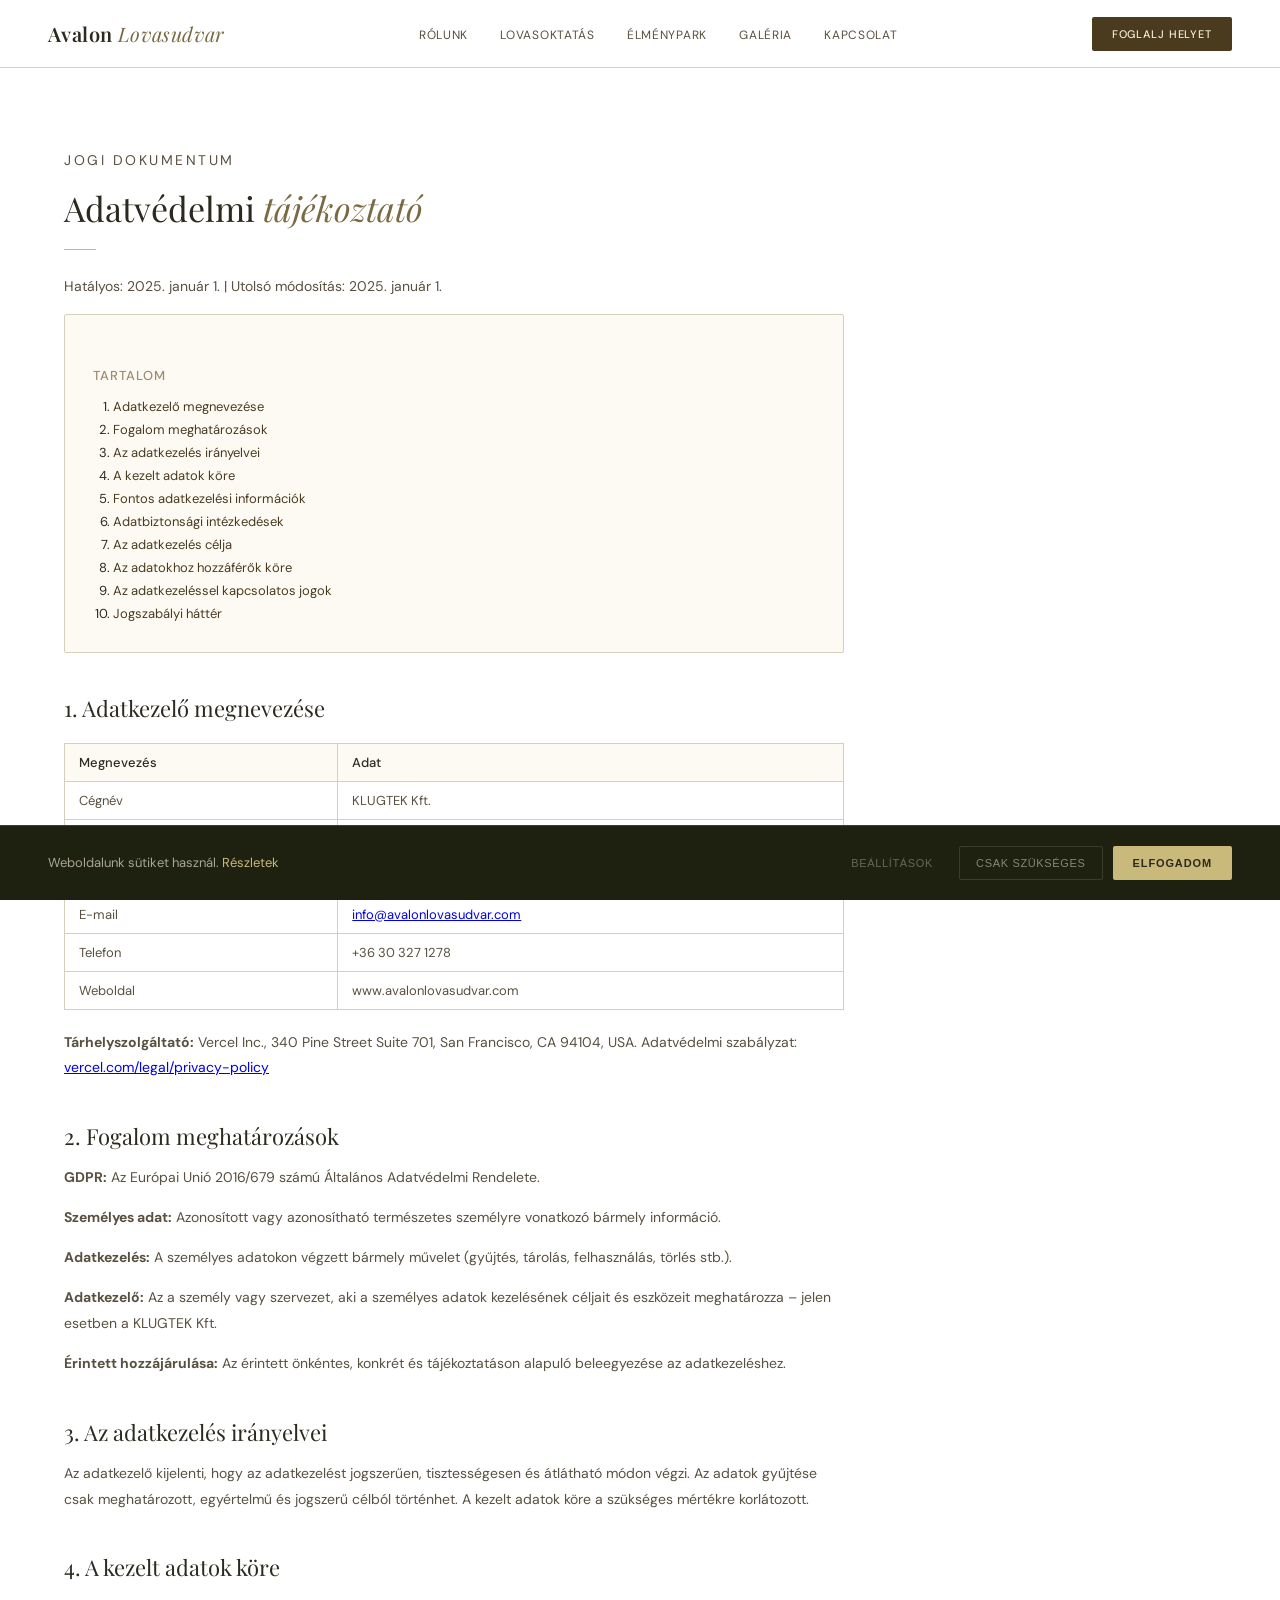
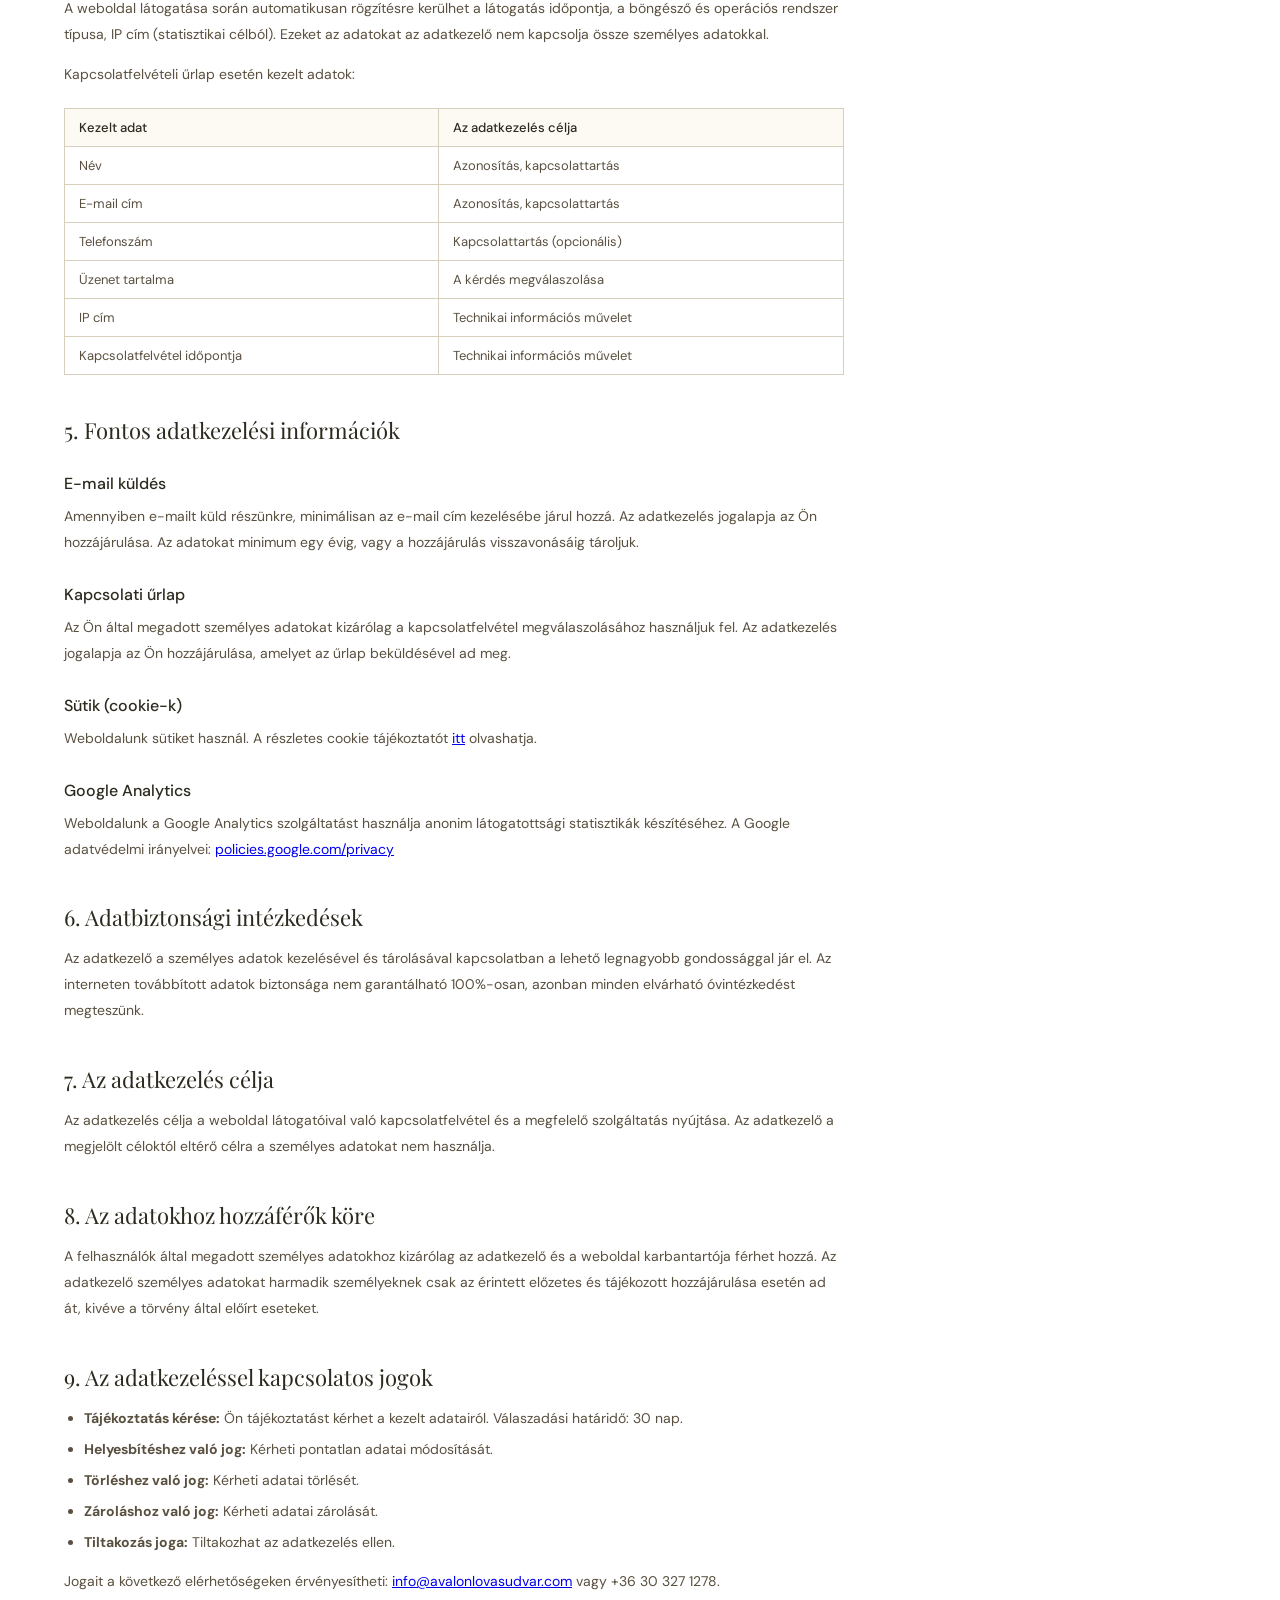
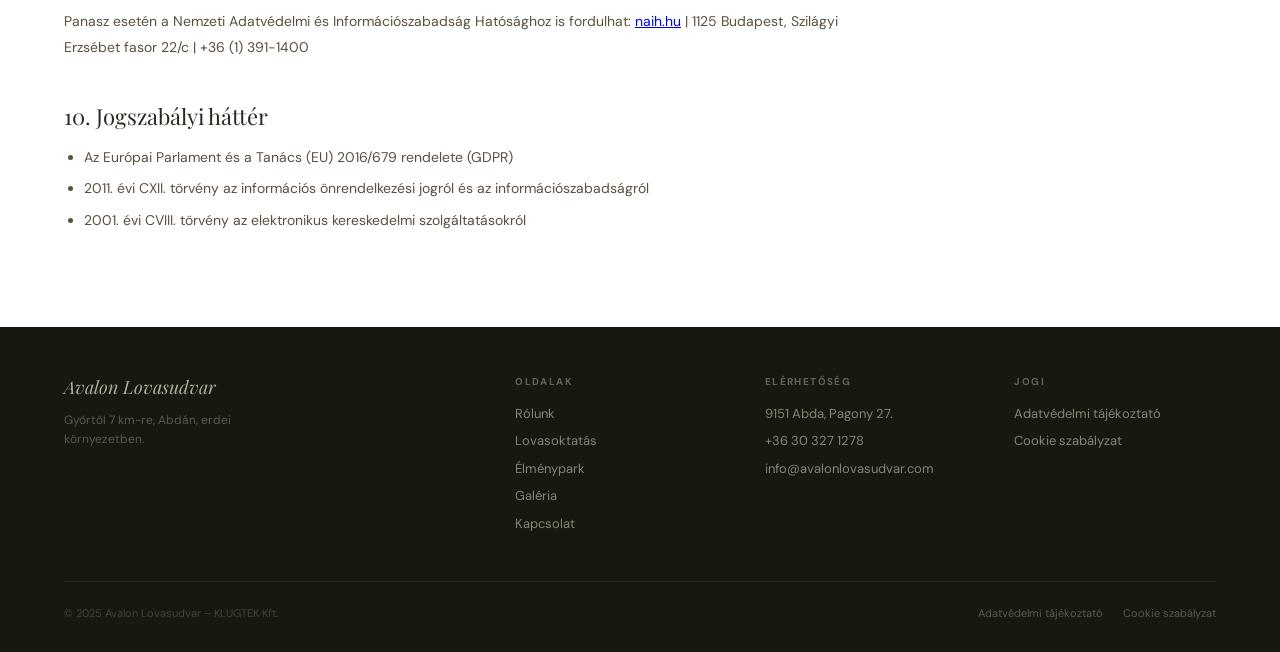
==== adatvedelem.html @ 93a37882 "Add full multi-page site: all pages, cookie banner, privacy policy, cookie policy" ====
<!DOCTYPE html>
<html lang="hu">
<head>
<meta charset="UTF-8"><meta name="viewport" content="width=device-width, initial-scale=1.0">
<title>Adatvédelmi tájékoztató – Avalon Lovasudvar</title>
<link rel="stylesheet" href="shared.css">
<style>
.legal-content { max-width: 780px; }
.legal-content h2 { font-family:'Playfair Display',serif; font-size:22px; font-weight:400; margin:40px 0 14px; color:var(--ink); }
.legal-content h3 { font-size:16px; font-weight:500; margin:28px 0 10px; color:var(--ink); }
.legal-content p { font-size:14px; color:var(--ink-mid); line-height:1.85; margin-bottom:14px; }
.legal-content ul { margin:0 0 14px 20px; }
.legal-content ul li { font-size:14px; color:var(--ink-mid); line-height:1.8; margin-bottom:6px; }
.legal-content table { width:100%; border-collapse:collapse; margin:20px 0; font-size:13px; }
.legal-content table th { background:var(--cream-bg); padding:10px 14px; text-align:left; border:0.5px solid var(--border); font-weight:500; color:var(--ink); }
.legal-content table td { padding:10px 14px; border:0.5px solid var(--border); color:var(--ink-mid); vertical-align:top; }
.legal-toc { background:var(--cream-bg); border:0.5px solid var(--border); border-radius:2px; padding:24px 28px; margin-bottom:40px; }
.legal-toc h3 { font-size:13px; font-weight:500; text-transform:uppercase; letter-spacing:0.08em; margin-bottom:14px; color:var(--ink-light); }
.legal-toc ol { margin-left:20px; }
.legal-toc li { font-size:13px; margin-bottom:6px; }
.legal-toc a { color:var(--bark); text-decoration:none; }
.legal-toc a:hover { text-decoration:underline; }
.updated { font-size:12px; color:var(--ink-light); margin-bottom:32px; }
</style>
</head>
<body>
<nav>
  <a href="index.html" class="nav-logo">Avalon <em>Lovasudvar</em></a>
  <ul class="nav-links" id="navLinks">
    <li><a href="rolunk.html">Rólunk</a></li>
    <li><a href="lovasoktatas.html">Lovasoktatás</a></li>
    <li><a href="elmenypark.html">Élménypark</a></li>
    <li><a href="galeria.html">Galéria</a></li>
    <li><a href="kapcsolat.html">Kapcsolat</a></li>
  </ul>
  <a href="kapcsolat.html" class="nav-cta">Foglalj helyet</a>
  <button class="nav-toggle" id="navToggle"><span></span><span></span><span></span></button>
</nav>
<div style="height:68px;"></div>

<section>
  <div class="legal-content">
    <p class="section-label">Jogi dokumentum</p>
    <h1 class="section-title">Adatvédelmi <em>tájékoztató</em></h1>
    <div class="divider"></div>
    <p class="updated">Hatályos: 2025. január 1. | Utolsó módosítás: 2025. január 1.</p>

    <div class="legal-toc">
      <h3>Tartalom</h3>
      <ol>
        <li><a href="#adatkezelo">Adatkezelő megnevezése</a></li>
        <li><a href="#fogalmak">Fogalom meghatározások</a></li>
        <li><a href="#elvek">Az adatkezelés irányelvei</a></li>
        <li><a href="#kezelt-adatok">A kezelt adatok köre</a></li>
        <li><a href="#informaciok">Fontos adatkezelési információk</a></li>
        <li><a href="#biztonsag">Adatbiztonsági intézkedések</a></li>
        <li><a href="#cel">Az adatkezelés célja</a></li>
        <li><a href="#hozzaferes">Az adatokhoz hozzáférők köre</a></li>
        <li><a href="#jogok">Az adatkezeléssel kapcsolatos jogok</a></li>
        <li><a href="#jogszabalyok">Jogszabályi háttér</a></li>
      </ol>
    </div>

    <h2 id="adatkezelo">1. Adatkezelő megnevezése</h2>
    <table>
      <tr><th>Megnevezés</th><th>Adat</th></tr>
      <tr><td>Cégnév</td><td>KLUGTEK Kft.</td></tr>
      <tr><td>Székhely</td><td>9151 Abda, Pagony 27.</td></tr>
      <tr><td>Adószám</td><td>23884209-2-08</td></tr>
      <tr><td>E-mail</td><td><a href="mailto:info@avalonlovasudvar.com">info@avalonlovasudvar.com</a></td></tr>
      <tr><td>Telefon</td><td>+36 30 327 1278</td></tr>
      <tr><td>Weboldal</td><td>www.avalonlovasudvar.com</td></tr>
    </table>
    <p><strong>Tárhelyszolgáltató:</strong> Vercel Inc., 340 Pine Street Suite 701, San Francisco, CA 94104, USA. Adatvédelmi szabályzat: <a href="https://vercel.com/legal/privacy-policy" target="_blank">vercel.com/legal/privacy-policy</a></p>

    <h2 id="fogalmak">2. Fogalom meghatározások</h2>
    <p><strong>GDPR:</strong> Az Európai Unió 2016/679 számú Általános Adatvédelmi Rendelete.</p>
    <p><strong>Személyes adat:</strong> Azonosított vagy azonosítható természetes személyre vonatkozó bármely információ.</p>
    <p><strong>Adatkezelés:</strong> A személyes adatokon végzett bármely művelet (gyűjtés, tárolás, felhasználás, törlés stb.).</p>
    <p><strong>Adatkezelő:</strong> Az a személy vagy szervezet, aki a személyes adatok kezelésének céljait és eszközeit meghatározza – jelen esetben a KLUGTEK Kft.</p>
    <p><strong>Érintett hozzájárulása:</strong> Az érintett önkéntes, konkrét és tájékoztatáson alapuló beleegyezése az adatkezeléshez.</p>

    <h2 id="elvek">3. Az adatkezelés irányelvei</h2>
    <p>Az adatkezelő kijelenti, hogy az adatkezelést jogszerűen, tisztességesen és átlátható módon végzi. Az adatok gyűjtése csak meghatározott, egyértelmű és jogszerű célból történhet. A kezelt adatok köre a szükséges mértékre korlátozott.</p>

    <h2 id="kezelt-adatok">4. A kezelt adatok köre</h2>
    <p>A weboldal látogatása során automatikusan rögzítésre kerülhet a látogatás időpontja, a böngésző és operációs rendszer típusa, IP cím (statisztikai célból). Ezeket az adatokat az adatkezelő nem kapcsolja össze személyes adatokkal.</p>
    <p>Kapcsolatfelvételi űrlap esetén kezelt adatok:</p>
    <table>
      <tr><th>Kezelt adat</th><th>Az adatkezelés célja</th></tr>
      <tr><td>Név</td><td>Azonosítás, kapcsolattartás</td></tr>
      <tr><td>E-mail cím</td><td>Azonosítás, kapcsolattartás</td></tr>
      <tr><td>Telefonszám</td><td>Kapcsolattartás (opcionális)</td></tr>
      <tr><td>Üzenet tartalma</td><td>A kérdés megválaszolása</td></tr>
      <tr><td>IP cím</td><td>Technikai információs művelet</td></tr>
      <tr><td>Kapcsolatfelvétel időpontja</td><td>Technikai információs művelet</td></tr>
    </table>

    <h2 id="informaciok">5. Fontos adatkezelési információk</h2>
    <h3>E-mail küldés</h3>
    <p>Amennyiben e-mailt küld részünkre, minimálisan az e-mail cím kezelésébe járul hozzá. Az adatkezelés jogalapja az Ön hozzájárulása. Az adatokat minimum egy évig, vagy a hozzájárulás visszavonásáig tároljuk.</p>
    <h3>Kapcsolati űrlap</h3>
    <p>Az Ön által megadott személyes adatokat kizárólag a kapcsolatfelvétel megválaszolásához használjuk fel. Az adatkezelés jogalapja az Ön hozzájárulása, amelyet az űrlap beküldésével ad meg.</p>
    <h3>Sütik (cookie-k)</h3>
    <p>Weboldalunk sütiket használ. A részletes cookie tájékoztatót <a href="cookie.html">itt</a> olvashatja.</p>
    <h3>Google Analytics</h3>
    <p>Weboldalunk a Google Analytics szolgáltatást használja anonim látogatottsági statisztikák készítéséhez. A Google adatvédelmi irányelvei: <a href="https://policies.google.com/privacy?hl=hu" target="_blank">policies.google.com/privacy</a></p>

    <h2 id="biztonsag">6. Adatbiztonsági intézkedések</h2>
    <p>Az adatkezelő a személyes adatok kezelésével és tárolásával kapcsolatban a lehető legnagyobb gondossággal jár el. Az interneten továbbított adatok biztonsága nem garantálható 100%-osan, azonban minden elvárható óvintézkedést megteszünk.</p>

    <h2 id="cel">7. Az adatkezelés célja</h2>
    <p>Az adatkezelés célja a weboldal látogatóival való kapcsolatfelvétel és a megfelelő szolgáltatás nyújtása. Az adatkezelő a megjelölt céloktól eltérő célra a személyes adatokat nem használja.</p>

    <h2 id="hozzaferes">8. Az adatokhoz hozzáférők köre</h2>
    <p>A felhasználók által megadott személyes adatokhoz kizárólag az adatkezelő és a weboldal karbantartója férhet hozzá. Az adatkezelő személyes adatokat harmadik személyeknek csak az érintett előzetes és tájékozott hozzájárulása esetén ad át, kivéve a törvény által előírt eseteket.</p>

    <h2 id="jogok">9. Az adatkezeléssel kapcsolatos jogok</h2>
    <ul>
      <li><strong>Tájékoztatás kérése:</strong> Ön tájékoztatást kérhet a kezelt adatairól. Válaszadási határidő: 30 nap.</li>
      <li><strong>Helyesbítéshez való jog:</strong> Kérheti pontatlan adatai módosítását.</li>
      <li><strong>Törléshez való jog:</strong> Kérheti adatai törlését.</li>
      <li><strong>Zároláshoz való jog:</strong> Kérheti adatai zárolását.</li>
      <li><strong>Tiltakozás joga:</strong> Tiltakozhat az adatkezelés ellen.</li>
    </ul>
    <p>Jogait a következő elérhetőségeken érvényesítheti: <a href="mailto:info@avalonlovasudvar.com">info@avalonlovasudvar.com</a> vagy +36 30 327 1278.</p>
    <p>Panasz esetén a Nemzeti Adatvédelmi és Információszabadság Hatósághoz is fordulhat: <a href="https://naih.hu" target="_blank">naih.hu</a> | 1125 Budapest, Szilágyi Erzsébet fasor 22/c | +36 (1) 391-1400</p>

    <h2 id="jogszabalyok">10. Jogszabályi háttér</h2>
    <ul>
      <li>Az Európai Parlament és a Tanács (EU) 2016/679 rendelete (GDPR)</li>
      <li>2011. évi CXII. törvény az információs önrendelkezési jogról és az információszabadságról</li>
      <li>2001. évi CVIII. törvény az elektronikus kereskedelmi szolgáltatásokról</li>
    </ul>
  </div>
</section>

<footer>
  <div class="footer-top">
    <div class="footer-brand"><span class="footer-logo">Avalon Lovasudvar</span><span class="footer-tagline">Győrtől 7 km-re, Abdán, erdei környezetben.</span></div>
    <div class="footer-col"><h4>Oldalak</h4><a href="rolunk.html">Rólunk</a><a href="lovasoktatas.html">Lovasoktatás</a><a href="elmenypark.html">Élménypark</a><a href="galeria.html">Galéria</a><a href="kapcsolat.html">Kapcsolat</a></div>
    <div class="footer-col"><h4>Elérhetőség</h4><p>9151 Abda, Pagony 27.</p><a href="tel:+36303271278">+36 30 327 1278</a><a href="mailto:info@avalonlovasudvar.com">info@avalonlovasudvar.com</a></div>
    <div class="footer-col"><h4>Jogi</h4><a href="adatvedelem.html">Adatvédelmi tájékoztató</a><a href="cookie.html">Cookie szabályzat</a></div>
  </div>
  <div class="footer-bottom"><span class="footer-copy">© 2025 Avalon Lovasudvar – KLUGTEK Kft.</span><div class="footer-legal"><a href="adatvedelem.html">Adatvédelmi tájékoztató</a><a href="cookie.html">Cookie szabályzat</a></div></div>
</footer>
<div id="cookie-banner" class="hidden"><p class="cookie-text">Weboldalunk sütiket használ. <a href="cookie.html">Részletek</a></p><div class="cookie-btns"><button class="cookie-settings" id="cookieSettings">Beállítások</button><button class="cookie-decline" id="cookieDecline">Csak szükséges</button><button class="cookie-accept" id="cookieAccept">Elfogadom</button></div></div>
<div id="cookie-modal"><div class="cookie-modal-box"><div class="cookie-modal-header"><h2>Cookie beállítások</h2></div><div class="cookie-modal-body"><div class="cookie-category"><div class="cookie-cat-header"><h3>Szükséges sütik</h3><label class="toggle-wrap"><input type="checkbox" checked disabled><span class="toggle-slider"></span></label></div><p class="cookie-cat-desc">Az oldal működéséhez elengedhetetlen sütik.</p></div><div class="cookie-category"><div class="cookie-cat-header"><h3>Analitikai sütik</h3><label class="toggle-wrap"><input type="checkbox" id="toggleAnalytics"><span class="toggle-slider"></span></label></div><p class="cookie-cat-desc">Google Analytics – anonim statisztika.</p></div><div class="cookie-category"><div class="cookie-cat-header"><h3>Marketing sütik</h3><label class="toggle-wrap"><input type="checkbox" id="toggleMarketing"><span class="toggle-slider"></span></label></div><p class="cookie-cat-desc">Facebook és közösségi média sütik.</p></div></div><div class="cookie-modal-footer"><button class="btn-outline" id="cookieModalClose">Mégse</button><button class="btn-gold" id="cookieSaveSettings">Mentés</button></div></div></div>
<script src="shared.js"></script>
</body></html>
---- shared.css ----
/* ── SHARED STYLES ── */
@import url('https://fonts.googleapis.com/css2?family=Playfair+Display:ital,wght@0,400;0,600;1,400&family=DM+Sans:wght@300;400;500&display=swap');

*, *::before, *::after { box-sizing: border-box; margin: 0; padding: 0; }

:root {
  --ink: #2C2A1E;
  --ink-mid: #5A5040;
  --ink-light: #9A8C6E;
  --gold: #C9B97A;
  --gold-light: #E8D9A0;
  --cream: #F5EED8;
  --cream-bg: #FDFAF4;
  --forest-dark: #2C3422;
  --forest: #3E4A2A;
  --forest-mid: #5A6B34;
  --bark: #4A3B1F;
  --border: #D6CFBC;
}

html { scroll-behavior: smooth; }
body { font-family: 'DM Sans', sans-serif; color: var(--ink); background: #fff; overflow-x: hidden; }

/* ── NAV ── */
nav {
  position: fixed; top: 0; left: 0; right: 0; z-index: 100;
  display: flex; align-items: center; justify-content: space-between;
  padding: 0 48px; height: 68px;
  background: rgba(255,255,255,0.96);
  backdrop-filter: blur(8px);
  border-bottom: 0.5px solid var(--border);
}
.nav-logo { font-family: 'Playfair Display', serif; font-size: 20px; font-weight: 600; color: var(--ink); text-decoration: none; letter-spacing: 0.02em; }
.nav-logo em { font-style: italic; font-weight: 400; color: #7A6A42; }
.nav-links { display: flex; gap: 32px; list-style: none; }
.nav-links a { font-size: 12px; font-weight: 400; color: var(--ink-mid); text-decoration: none; letter-spacing: 0.06em; text-transform: uppercase; transition: color 0.2s; }
.nav-links a:hover, .nav-links a.active { color: var(--ink); }
.nav-cta { background: var(--bark); color: var(--cream); font-size: 11px; font-weight: 500; letter-spacing: 0.08em; text-transform: uppercase; padding: 10px 20px; border: none; border-radius: 2px; cursor: pointer; text-decoration: none; transition: background 0.2s; }
.nav-cta:hover { background: #3a2e18; }
.nav-toggle { display: none; flex-direction: column; gap: 5px; cursor: pointer; background: none; border: none; padding: 4px; }
.nav-toggle span { display: block; width: 22px; height: 1.5px; background: var(--ink); transition: all 0.3s; }

/* ── PAGE HERO (subpages) ── */
.page-hero {
  height: 340px; display: flex; align-items: flex-end;
  position: relative; overflow: hidden; margin-top: 68px;
}
.page-hero-bg { position: absolute; inset: 0; background-size: cover; background-position: center; }
.page-hero-overlay { position: absolute; inset: 0; background: linear-gradient(transparent 30%, rgba(15,17,10,0.85) 100%); }
.page-hero-content { position: relative; z-index: 2; padding: 48px 64px; }
.page-hero-eyebrow { font-size: 10px; letter-spacing: 0.18em; text-transform: uppercase; color: var(--gold); margin-bottom: 10px; }
.page-hero-title { font-family: 'Playfair Display', serif; font-size: clamp(28px,4vw,44px); font-weight: 400; color: var(--cream); line-height: 1.1; }
.page-hero-title em { font-style: italic; color: var(--gold); }

/* ── SECTION BASE ── */
section { padding: 80px 64px; }
.section-label { font-size: 10px; letter-spacing: 0.18em; text-transform: uppercase; color: var(--ink-light); margin-bottom: 10px; }
.section-title { font-family: 'Playfair Display', serif; font-size: clamp(24px,3vw,34px); font-weight: 400; color: var(--ink); line-height: 1.2; margin-bottom: 20px; }
.section-title em { font-style: italic; color: #7A6A42; }
.divider { width: 32px; height: 1px; background: var(--gold); margin-bottom: 24px; }
.section-body { font-size: 15px; color: var(--ink-mid); line-height: 1.85; }

/* ── BUTTONS ── */
.btn-gold { background: var(--gold); color: var(--ink); font-size: 11px; font-weight: 600; letter-spacing: 0.1em; text-transform: uppercase; padding: 13px 26px; border: none; border-radius: 2px; cursor: pointer; text-decoration: none; transition: background 0.2s; display: inline-block; }
.btn-gold:hover { background: var(--gold-light); }
.btn-dark { background: var(--forest-dark); color: var(--cream); font-size: 11px; font-weight: 500; letter-spacing: 0.08em; text-transform: uppercase; padding: 13px 26px; border: none; border-radius: 2px; cursor: pointer; text-decoration: none; transition: background 0.2s; display: inline-block; }
.btn-dark:hover { background: #1a1f10; }
.btn-outline { background: transparent; color: var(--ink); font-size: 11px; font-weight: 400; letter-spacing: 0.08em; text-transform: uppercase; padding: 12px 24px; border: 1px solid var(--border); border-radius: 2px; cursor: pointer; text-decoration: none; transition: border-color 0.2s; display: inline-block; }
.btn-outline:hover { border-color: var(--ink-light); }

/* ── FOOTER ── */
footer { background: #171910; padding: 48px 64px 32px; }
.footer-top { display: grid; grid-template-columns: 2fr 1fr 1fr 1fr; gap: 48px; margin-bottom: 40px; }
.footer-brand { display: flex; flex-direction: column; gap: 12px; }
.footer-logo { font-family: 'Playfair Display', serif; font-size: 18px; color: rgba(245,238,216,0.7); font-style: italic; }
.footer-tagline { font-size: 12px; color: rgba(245,238,216,0.3); line-height: 1.6; max-width: 220px; }
.footer-col h4 { font-size: 10px; letter-spacing: 0.14em; text-transform: uppercase; color: rgba(245,238,216,0.35); margin-bottom: 16px; }
.footer-col a, .footer-col p { display: block; font-size: 13px; color: rgba(245,238,216,0.5); text-decoration: none; margin-bottom: 8px; line-height: 1.5; }
.footer-col a:hover { color: rgba(245,238,216,0.8); }
.footer-bottom { border-top: 0.5px solid rgba(255,255,255,0.06); padding-top: 24px; display: flex; justify-content: space-between; align-items: center; flex-wrap: wrap; gap: 12px; }
.footer-copy { font-size: 11px; color: rgba(245,238,216,0.2); }
.footer-legal { display: flex; gap: 20px; }
.footer-legal a { font-size: 11px; color: rgba(245,238,216,0.3); text-decoration: none; }
.footer-legal a:hover { color: rgba(245,238,216,0.6); }

/* ── COOKIE BANNER ── */
#cookie-banner {
  position: fixed; bottom: 0; left: 0; right: 0; z-index: 9999;
  background: #1E2010; border-top: 0.5px solid rgba(201,185,122,0.2);
  padding: 20px 48px; display: flex; align-items: center; gap: 24px;
  flex-wrap: wrap; transform: translateY(0); transition: transform 0.4s ease;
}
#cookie-banner.hidden { transform: translateY(110%); }
.cookie-text { flex: 1; min-width: 260px; font-size: 13px; color: rgba(245,238,216,0.65); line-height: 1.6; }
.cookie-text a { color: var(--gold); text-decoration: none; }
.cookie-text a:hover { text-decoration: underline; }
.cookie-btns { display: flex; gap: 10px; flex-shrink: 0; flex-wrap: wrap; }
.cookie-accept { background: var(--gold); color: var(--ink); font-size: 11px; font-weight: 600; letter-spacing: 0.08em; text-transform: uppercase; padding: 10px 20px; border: none; border-radius: 2px; cursor: pointer; white-space: nowrap; }
.cookie-accept:hover { background: var(--gold-light); }
.cookie-decline { background: transparent; color: rgba(245,238,216,0.5); font-size: 11px; letter-spacing: 0.06em; text-transform: uppercase; padding: 10px 16px; border: 1px solid rgba(255,255,255,0.12); border-radius: 2px; cursor: pointer; white-space: nowrap; }
.cookie-decline:hover { color: rgba(245,238,216,0.8); border-color: rgba(255,255,255,0.25); }
.cookie-settings { background: transparent; color: rgba(245,238,216,0.35); font-size: 11px; letter-spacing: 0.06em; text-transform: uppercase; padding: 10px 16px; border: none; cursor: pointer; white-space: nowrap; }
.cookie-settings:hover { color: rgba(245,238,216,0.6); }

/* ── COOKIE MODAL ── */
#cookie-modal {
  display: none; position: fixed; inset: 0; z-index: 10000;
  background: rgba(10,12,8,0.8); align-items: center; justify-content: center; padding: 20px;
}
#cookie-modal.open { display: flex; }
.cookie-modal-box {
  background: #fff; border-radius: 2px; max-width: 560px; width: 100%;
  max-height: 90vh; overflow-y: auto;
}
.cookie-modal-header { padding: 28px 32px 20px; border-bottom: 0.5px solid var(--border); }
.cookie-modal-header h2 { font-family: 'Playfair Display', serif; font-size: 22px; font-weight: 400; }
.cookie-modal-body { padding: 24px 32px; }
.cookie-category { padding: 20px 0; border-bottom: 0.5px solid var(--border); }
.cookie-category:last-child { border-bottom: none; }
.cookie-cat-header { display: flex; justify-content: space-between; align-items: center; margin-bottom: 8px; }
.cookie-cat-header h3 { font-size: 14px; font-weight: 500; }
.cookie-cat-desc { font-size: 13px; color: var(--ink-mid); line-height: 1.6; }
.toggle-wrap { position: relative; width: 44px; height: 24px; flex-shrink: 0; }
.toggle-wrap input { opacity: 0; width: 0; height: 0; }
.toggle-slider { position: absolute; inset: 0; background: #D6CFBC; border-radius: 12px; cursor: pointer; transition: background 0.2s; }
.toggle-slider::before { content: ''; position: absolute; width: 18px; height: 18px; left: 3px; top: 3px; background: white; border-radius: 50%; transition: transform 0.2s; }
input:checked + .toggle-slider { background: var(--forest-mid); }
input:checked + .toggle-slider::before { transform: translateX(20px); }
input:disabled + .toggle-slider { opacity: 0.5; cursor: not-allowed; }
.cookie-modal-footer { padding: 20px 32px; border-top: 0.5px solid var(--border); display: flex; gap: 10px; justify-content: flex-end; }

/* ── MOBILE ── */
@media (max-width: 768px) {
  nav { padding: 0 20px; }
  .nav-links { display: none; position: fixed; top: 68px; left: 0; right: 0; background: rgba(255,255,255,0.98); flex-direction: column; padding: 24px; gap: 20px; border-bottom: 0.5px solid var(--border); }
  .nav-links.open { display: flex; }
  .nav-cta { display: none; }
  .nav-toggle { display: flex; }
  section { padding: 60px 24px; }
  .page-hero { height: 260px; }
  .page-hero-content { padding: 32px 24px; }
  footer { padding: 40px 24px 24px; }
  .footer-top { grid-template-columns: 1fr 1fr; gap: 32px; }
  .footer-bottom { flex-direction: column; align-items: flex-start; }
  #cookie-banner { padding: 16px 20px; }
}
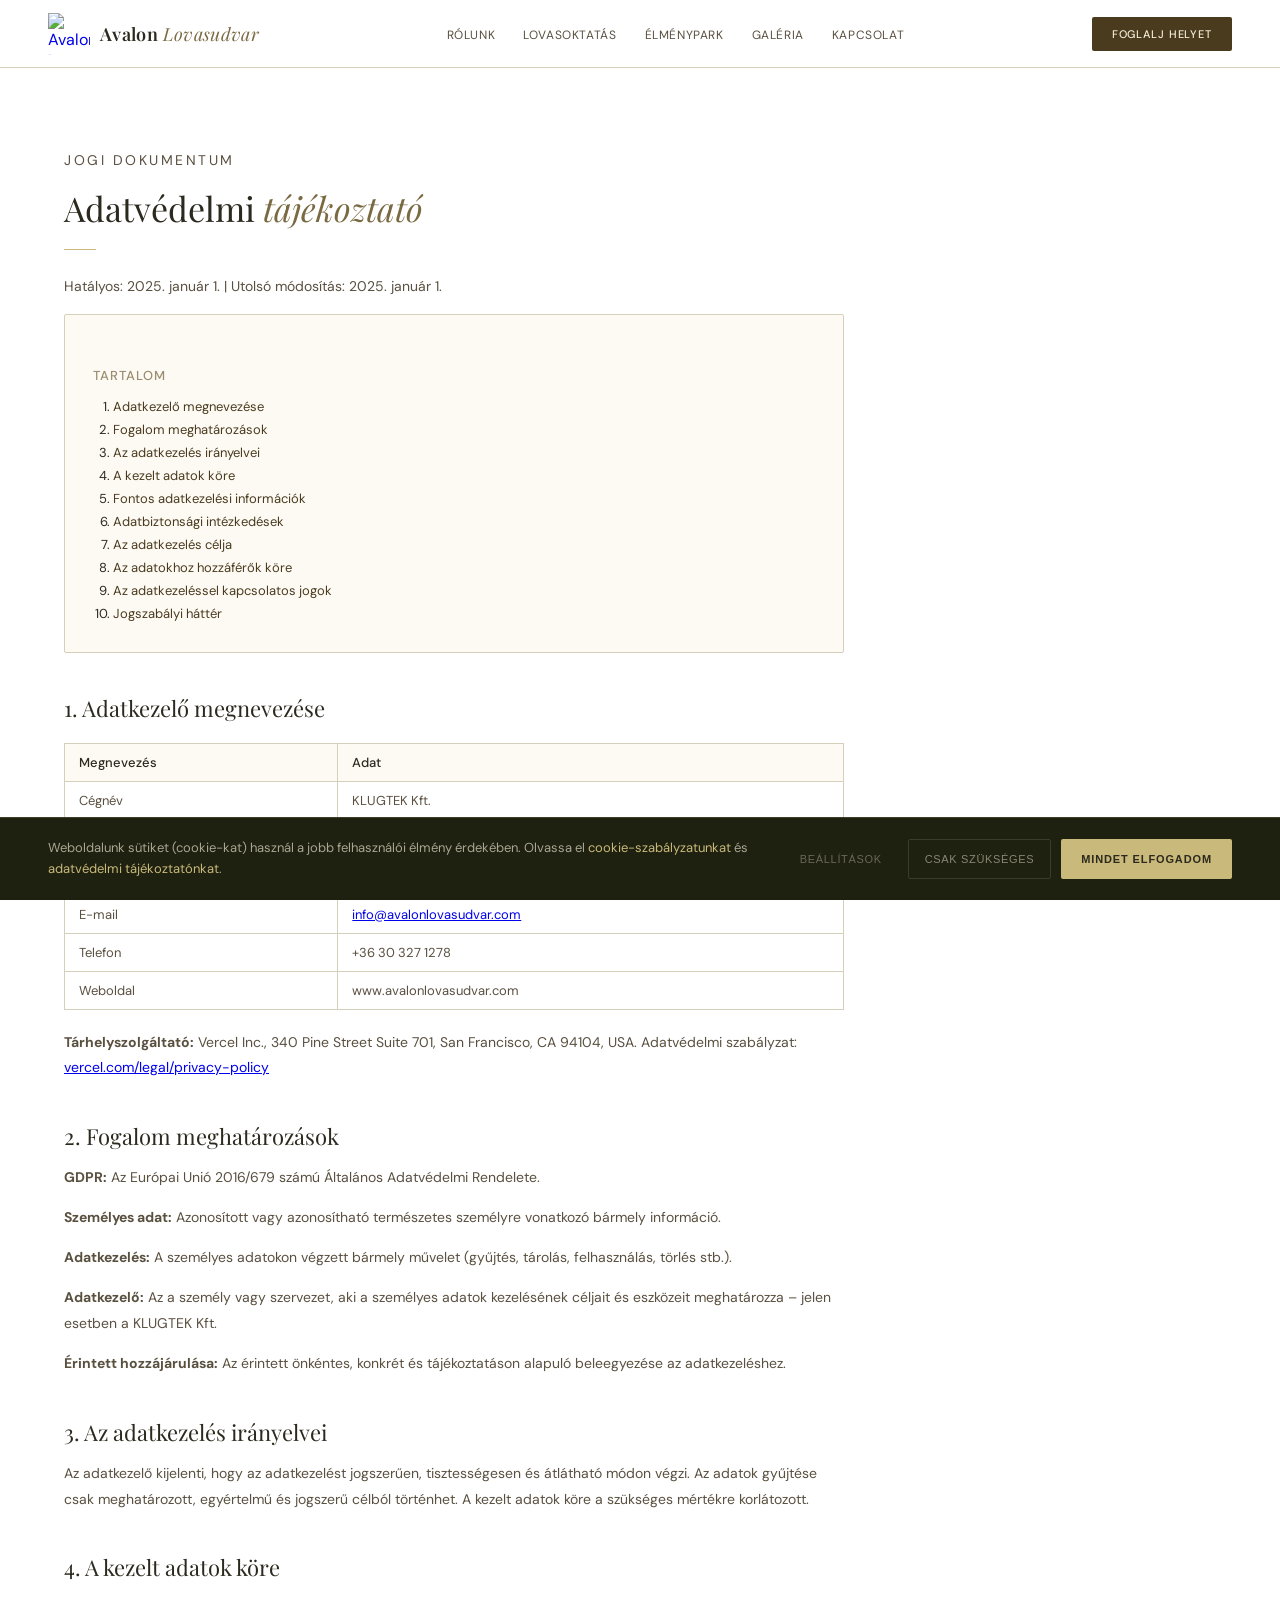
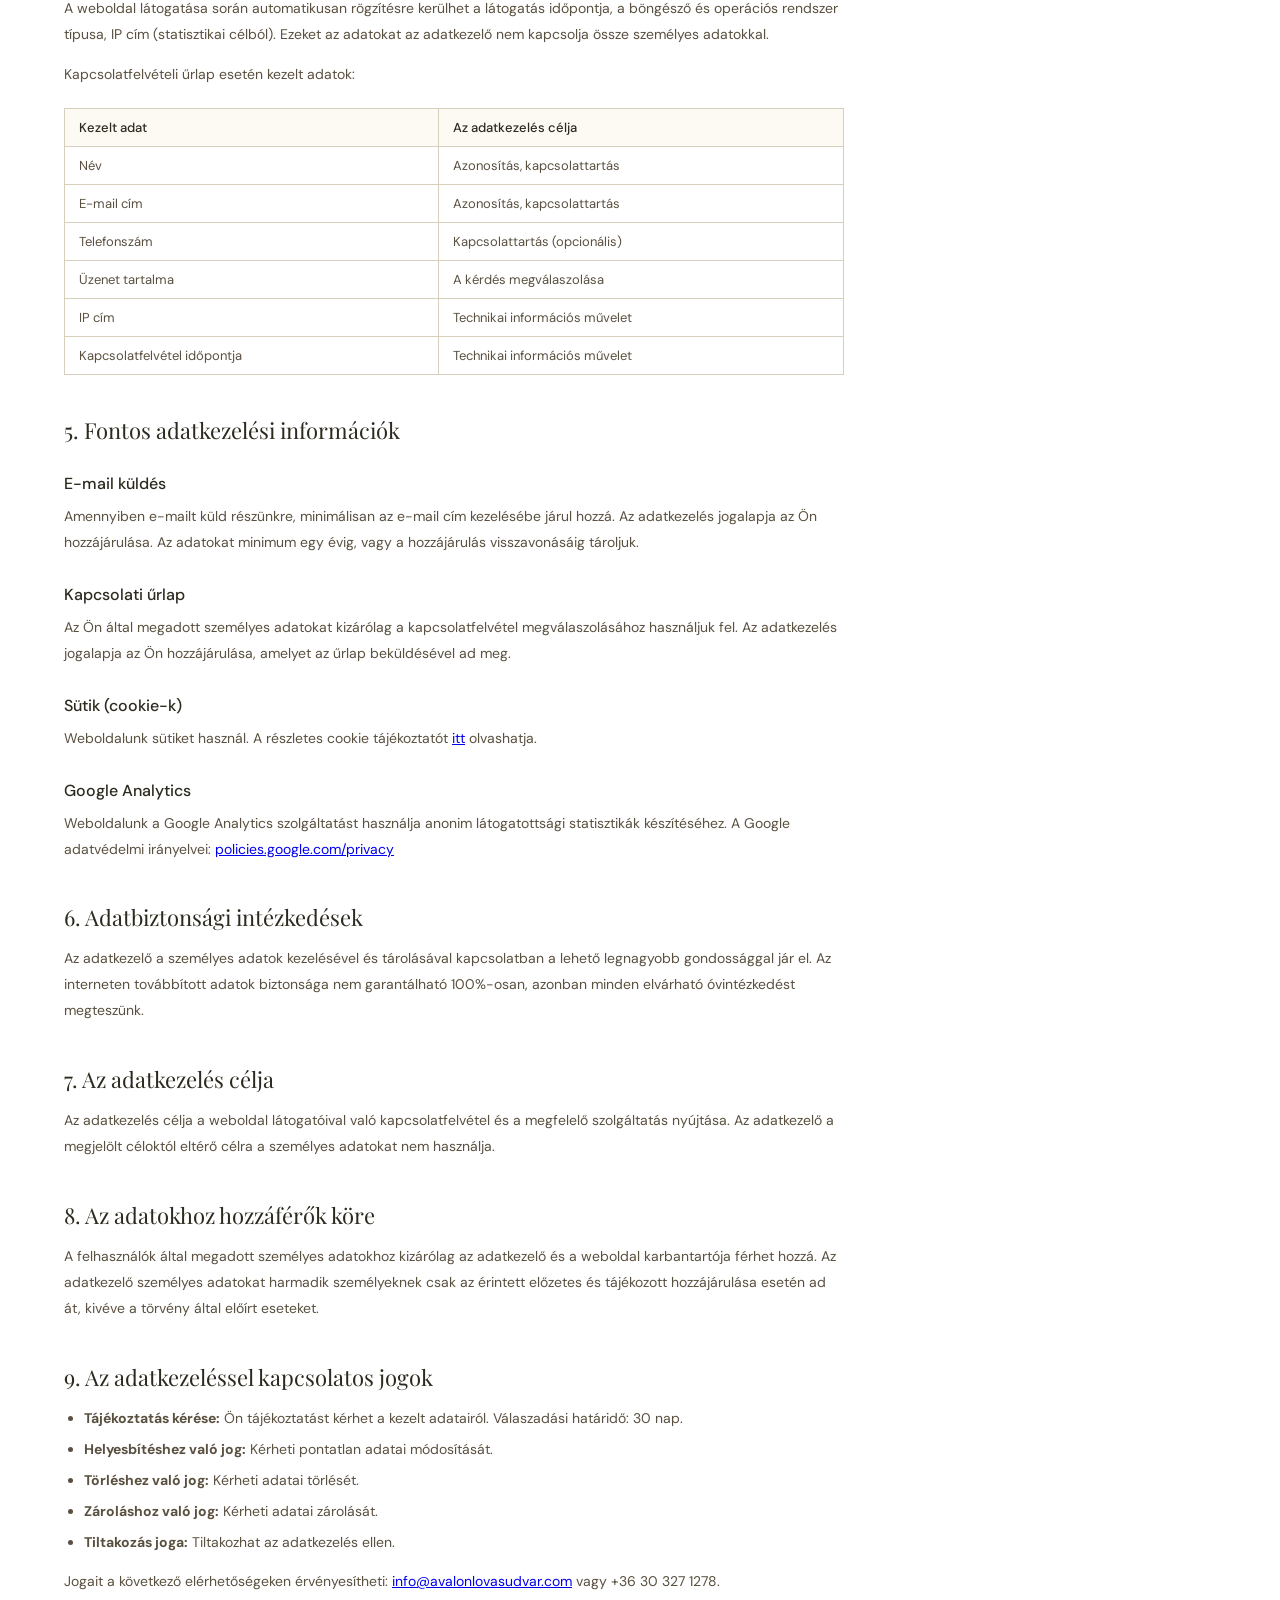
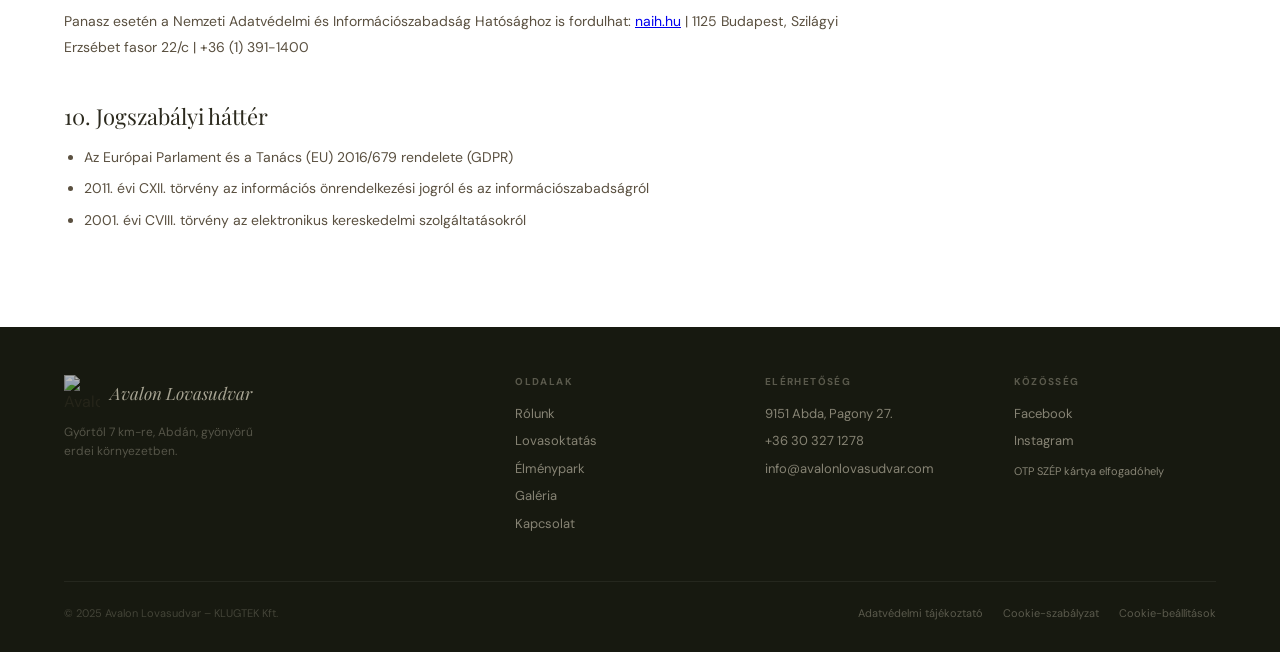
==== commit 42e6f64a: "Add: Nyári Tábor popup, Avalon logo nav+footer, mobile audit fixes, spelling corrections, cookie-sza" ====
--- a/adatvedelem.html
+++ b/adatvedelem.html
@@ -25,7 +25,10 @@
 </head>
 <body>
 <nav>
-  <a href="index.html" class="nav-logo">Avalon <em>Lovasudvar</em></a>
+  <a href="index.html" class="nav-logo-wrap">
+    <img src="https://static.wixstatic.com/media/d55dbd_452b9f5e8e134b6d811be1b0debe51c1~mv2.png/v1/crop/x_180,y_124,w_588,h_555/fill/w_120,h_114,al_c,q_85,enc_avif,quality_auto/d55dbd_452b9f5e8e134b6d811be1b0debe51c1~mv2.png" alt="Avalon Lovasudvar logó" class="nav-logo-img">
+    <span class="nav-logo">Avalon <em>Lovasudvar</em></span>
+  </a>
   <ul class="nav-links" id="navLinks">
     <li><a href="rolunk.html">Rólunk</a></li>
     <li><a href="lovasoktatas.html">Lovasoktatás</a></li>
@@ -137,14 +140,136 @@
 
 <footer>
   <div class="footer-top">
-    <div class="footer-brand"><span class="footer-logo">Avalon Lovasudvar</span><span class="footer-tagline">Győrtől 7 km-re, Abdán, erdei környezetben.</span></div>
-    <div class="footer-col"><h4>Oldalak</h4><a href="rolunk.html">Rólunk</a><a href="lovasoktatas.html">Lovasoktatás</a><a href="elmenypark.html">Élménypark</a><a href="galeria.html">Galéria</a><a href="kapcsolat.html">Kapcsolat</a></div>
-    <div class="footer-col"><h4>Elérhetőség</h4><p>9151 Abda, Pagony 27.</p><a href="tel:+36303271278">+36 30 327 1278</a><a href="mailto:info@avalonlovasudvar.com">info@avalonlovasudvar.com</a></div>
-    <div class="footer-col"><h4>Jogi</h4><a href="adatvedelem.html">Adatvédelmi tájékoztató</a><a href="cookie.html">Cookie szabályzat</a></div>
-  </div>
-  <div class="footer-bottom"><span class="footer-copy">© 2025 Avalon Lovasudvar – KLUGTEK Kft.</span><div class="footer-legal"><a href="adatvedelem.html">Adatvédelmi tájékoztató</a><a href="cookie.html">Cookie szabályzat</a></div></div>
+    <div class="footer-brand">
+      <div class="footer-logo-wrap">
+        <img src="https://static.wixstatic.com/media/d55dbd_452b9f5e8e134b6d811be1b0debe51c1~mv2.png/v1/crop/x_180,y_124,w_588,h_555/fill/w_120,h_114,al_c,q_85,enc_avif,quality_auto/d55dbd_452b9f5e8e134b6d811be1b0debe51c1~mv2.png" alt="Avalon logó" class="footer-logo-img">
+        <span class="footer-logo">Avalon Lovasudvar</span>
+      </div>
+      <span class="footer-tagline">Győrtől 7 km-re, Abdán, gyönyörű erdei környezetben.</span>
+    </div>
+    <div class="footer-col">
+      <h4>Oldalak</h4>
+      <a href="rolunk.html">Rólunk</a>
+      <a href="lovasoktatas.html">Lovasoktatás</a>
+      <a href="elmenypark.html">Élménypark</a>
+      <a href="galeria.html">Galéria</a>
+      <a href="kapcsolat.html">Kapcsolat</a>
+    </div>
+    <div class="footer-col">
+      <h4>Elérhetőség</h4>
+      <p>9151 Abda, Pagony 27.</p>
+      <a href="tel:+36303271278">+36 30 327 1278</a>
+      <a href="mailto:info@avalonlovasudvar.com">info@avalonlovasudvar.com</a>
+    </div>
+    <div class="footer-col">
+      <h4>Közösség</h4>
+      <a href="https://www.facebook.com/avalonlovasudvar" target="_blank" rel="noopener">Facebook</a>
+      <a href="https://www.instagram.com/avalonlovasudvar_elmenypark/" target="_blank" rel="noopener">Instagram</a>
+      <p style="margin-top:12px; font-size:11px;">OTP SZÉP kártya elfogadóhely</p>
+    </div>
+  </div>
+  <div class="footer-bottom">
+    <span class="footer-copy">© 2025 Avalon Lovasudvar – KLUGTEK Kft.</span>
+    <div class="footer-legal">
+      <a href="adatvedelem.html">Adatvédelmi tájékoztató</a>
+      <a href="cookie.html">Cookie-szabályzat</a>
+      <a href="#" id="cookieSettingsFooter">Cookie-beállítások</a>
+    </div>
+  </div>
 </footer>
-<div id="cookie-banner" class="hidden"><p class="cookie-text">Weboldalunk sütiket használ. <a href="cookie.html">Részletek</a></p><div class="cookie-btns"><button class="cookie-settings" id="cookieSettings">Beállítások</button><button class="cookie-decline" id="cookieDecline">Csak szükséges</button><button class="cookie-accept" id="cookieAccept">Elfogadom</button></div></div>
-<div id="cookie-modal"><div class="cookie-modal-box"><div class="cookie-modal-header"><h2>Cookie beállítások</h2></div><div class="cookie-modal-body"><div class="cookie-category"><div class="cookie-cat-header"><h3>Szükséges sütik</h3><label class="toggle-wrap"><input type="checkbox" checked disabled><span class="toggle-slider"></span></label></div><p class="cookie-cat-desc">Az oldal működéséhez elengedhetetlen sütik.</p></div><div class="cookie-category"><div class="cookie-cat-header"><h3>Analitikai sütik</h3><label class="toggle-wrap"><input type="checkbox" id="toggleAnalytics"><span class="toggle-slider"></span></label></div><p class="cookie-cat-desc">Google Analytics – anonim statisztika.</p></div><div class="cookie-category"><div class="cookie-cat-header"><h3>Marketing sütik</h3><label class="toggle-wrap"><input type="checkbox" id="toggleMarketing"><span class="toggle-slider"></span></label></div><p class="cookie-cat-desc">Facebook és közösségi média sütik.</p></div></div><div class="cookie-modal-footer"><button class="btn-outline" id="cookieModalClose">Mégse</button><button class="btn-gold" id="cookieSaveSettings">Mentés</button></div></div></div>
+<div id="cookie-banner" class="hidden">
+  <p class="cookie-text">
+    Weboldalunk sütiket (cookie-kat) használ a jobb felhasználói élmény érdekében.
+    Olvassa el <a href="cookie.html">cookie-szabályzatunkat</a> és <a href="adatvedelem.html">adatvédelmi tájékoztatónkat</a>.
+  </p>
+  <div class="cookie-btns">
+    <button class="cookie-settings-btn" id="cookieSettings">Beállítások</button>
+    <button class="cookie-decline" id="cookieDecline">Csak szükséges</button>
+    <button class="cookie-accept" id="cookieAccept">Mindet elfogadom</button>
+  </div>
+</div>
+<div id="cookie-modal">
+  <div class="cookie-modal-box">
+    <div class="cookie-modal-header"><h2>Cookie-beállítások</h2></div>
+    <div class="cookie-modal-body">
+      <div class="cookie-category">
+        <div class="cookie-cat-header">
+          <h3>Szükséges sütik</h3>
+          <label class="toggle-wrap"><input type="checkbox" checked disabled><span class="toggle-slider"></span></label>
+        </div>
+        <p class="cookie-cat-desc">Ezek a sütik elengedhetetlenek az oldal működéséhez. Nem tilthatók le.</p>
+      </div>
+      <div class="cookie-category">
+        <div class="cookie-cat-header">
+          <h3>Analitikai sütik</h3>
+          <label class="toggle-wrap"><input type="checkbox" id="toggleAnalytics"><span class="toggle-slider"></span></label>
+        </div>
+        <p class="cookie-cat-desc">Google Analytics – anonim látogatottsági statisztikák gyűjtése az oldal fejlesztéséhez.</p>
+      </div>
+      <div class="cookie-category">
+        <div class="cookie-cat-header">
+          <h3>Marketing sütik</h3>
+          <label class="toggle-wrap"><input type="checkbox" id="toggleMarketing"><span class="toggle-slider"></span></label>
+        </div>
+        <p class="cookie-cat-desc">Facebook és közösségi média sütik személyre szabott hirdetésekhez.</p>
+      </div>
+    </div>
+    <div class="cookie-modal-footer">
+      <button class="btn-outline" id="cookieModalClose">Mégse</button>
+      <button class="btn-gold" id="cookieSaveSettings">Mentés</button>
+    </div>
+  </div>
+</div>
+<div id="tabor-modal">
+  <div class="tabor-box">
+    <button class="tabor-close" id="taborClose" aria-label="Bezárás">✕</button>
+    <div class="tabor-body">
+      <div class="tabor-logo">
+        <img src="https://static.wixstatic.com/media/d55dbd_452b9f5e8e134b6d811be1b0debe51c1~mv2.png/v1/crop/x_180,y_124,w_588,h_555/fill/w_120,h_114,al_c,q_85,enc_avif,quality_auto/d55dbd_452b9f5e8e134b6d811be1b0debe51c1~mv2.png" alt="Avalon logó">
+        <span class="tabor-logo-text">Avalon <em>Lovasudvar</em></span>
+      </div>
+      <p class="tabor-title">Nyári <strong>Tábor</strong></p>
+      <p class="tabor-sub">Az Avalon Lovasudvar és Élményparkban – Abda, 2025</p>
+      <div class="tabor-price-row">
+        <div class="tabor-price-card">
+          <p class="tabor-price-label">Tábor ára</p>
+          <p class="tabor-price-val">85 000 Ft</p>
+          <p style="font-size:11px;color:rgba(245,238,216,0.4);margin-top:2px;">/ 5 nap</p>
+        </div>
+        <div class="tabor-price-card">
+          <p class="tabor-price-label">Napi jegy</p>
+          <p class="tabor-price-val">20 000 Ft</p>
+          <p style="font-size:11px;color:rgba(245,238,216,0.4);margin-top:2px;">/ nap</p>
+        </div>
+      </div>
+      <div class="tabor-turnusok">
+        <h4>Turnusok 2025-ben</h4>
+        <p>Június 22–26. &nbsp;·&nbsp; Július 6–10. &nbsp;·&nbsp; Július 13–17.<br>Július 20–24. &nbsp;·&nbsp; Július 27–31. &nbsp;·&nbsp; Augusztus 3–7.<br>Augusztus 10–14.</p>
+      </div>
+      <div class="tabor-features">
+        <div class="tabor-feat">
+          <div class="tabor-feat-icon">🍽️</div>
+          <p class="tabor-feat-label">Napközis ellátás<br>3× étkezés<br>Korlátlan innivaló</p>
+        </div>
+        <div class="tabor-feat">
+          <div class="tabor-feat-icon">🐴</div>
+          <p class="tabor-feat-label">Lovas<br>foglalkozás</p>
+        </div>
+        <div class="tabor-feat">
+          <div class="tabor-feat-icon">🎨</div>
+          <p class="tabor-feat-label">Elméleti oktatás<br>Kézműves foglalkozás<br>Kisállat-gondozás</p>
+        </div>
+      </div>
+      <div class="tabor-cta-row">
+        <a href="kapcsolat.html" class="btn-gold" id="taborCta">Érdeklődöm →</a>
+        <a href="tel:+36303271278" class="btn-outline">+36 30 327 1278</a>
+      </div>
+      <label class="tabor-dont-show">
+        <input type="checkbox" id="taborDontShow">
+        <span>Ne jelenjen meg újra</span>
+      </label>
+    </div>
+  </div>
+</div>
 <script src="shared.js"></script>
 </body></html>
--- a/shared.css
+++ b/shared.css
@@ -1,4 +1,3 @@
-/* ── SHARED STYLES ── */
 @import url('https://fonts.googleapis.com/css2?family=Playfair+Display:ital,wght@0,400;0,600;1,400&family=DM+Sans:wght@300;400;500&display=swap');
 
 *, *::before, *::after { box-sizing: border-box; margin: 0; padding: 0; }
@@ -30,17 +29,19 @@
   backdrop-filter: blur(8px);
   border-bottom: 0.5px solid var(--border);
 }
-.nav-logo { font-family: 'Playfair Display', serif; font-size: 20px; font-weight: 600; color: var(--ink); text-decoration: none; letter-spacing: 0.02em; }
+.nav-logo-wrap { display: flex; align-items: center; gap: 10px; text-decoration: none; }
+.nav-logo-img { width: 42px; height: 42px; object-fit: contain; }
+.nav-logo { font-family: 'Playfair Display', serif; font-size: 18px; font-weight: 600; color: var(--ink); letter-spacing: 0.02em; }
 .nav-logo em { font-style: italic; font-weight: 400; color: #7A6A42; }
-.nav-links { display: flex; gap: 32px; list-style: none; }
-.nav-links a { font-size: 12px; font-weight: 400; color: var(--ink-mid); text-decoration: none; letter-spacing: 0.06em; text-transform: uppercase; transition: color 0.2s; }
+.nav-links { display: flex; gap: 28px; list-style: none; }
+.nav-links a { font-size: 12px; font-weight: 400; color: var(--ink-mid); text-decoration: none; letter-spacing: 0.05em; text-transform: uppercase; transition: color 0.2s; }
 .nav-links a:hover, .nav-links a.active { color: var(--ink); }
-.nav-cta { background: var(--bark); color: var(--cream); font-size: 11px; font-weight: 500; letter-spacing: 0.08em; text-transform: uppercase; padding: 10px 20px; border: none; border-radius: 2px; cursor: pointer; text-decoration: none; transition: background 0.2s; }
+.nav-cta { background: var(--bark); color: var(--cream); font-size: 11px; font-weight: 500; letter-spacing: 0.08em; text-transform: uppercase; padding: 10px 20px; border: none; border-radius: 2px; cursor: pointer; text-decoration: none; transition: background 0.2s; white-space: nowrap; }
 .nav-cta:hover { background: #3a2e18; }
 .nav-toggle { display: none; flex-direction: column; gap: 5px; cursor: pointer; background: none; border: none; padding: 4px; }
 .nav-toggle span { display: block; width: 22px; height: 1.5px; background: var(--ink); transition: all 0.3s; }
 
-/* ── PAGE HERO (subpages) ── */
+/* ── PAGE HERO (aloldalak) ── */
 .page-hero {
   height: 340px; display: flex; align-items: flex-end;
   position: relative; overflow: hidden; margin-top: 68px;
@@ -52,7 +53,7 @@
 .page-hero-title { font-family: 'Playfair Display', serif; font-size: clamp(28px,4vw,44px); font-weight: 400; color: var(--cream); line-height: 1.1; }
 .page-hero-title em { font-style: italic; color: var(--gold); }
 
-/* ── SECTION BASE ── */
+/* ── SECTION ── */
 section { padding: 80px 64px; }
 .section-label { font-size: 10px; letter-spacing: 0.18em; text-transform: uppercase; color: var(--ink-light); margin-bottom: 10px; }
 .section-title { font-family: 'Playfair Display', serif; font-size: clamp(24px,3vw,34px); font-weight: 400; color: var(--ink); line-height: 1.2; margin-bottom: 20px; }
@@ -72,14 +73,16 @@
 footer { background: #171910; padding: 48px 64px 32px; }
 .footer-top { display: grid; grid-template-columns: 2fr 1fr 1fr 1fr; gap: 48px; margin-bottom: 40px; }
 .footer-brand { display: flex; flex-direction: column; gap: 12px; }
-.footer-logo { font-family: 'Playfair Display', serif; font-size: 18px; color: rgba(245,238,216,0.7); font-style: italic; }
-.footer-tagline { font-size: 12px; color: rgba(245,238,216,0.3); line-height: 1.6; max-width: 220px; }
-.footer-col h4 { font-size: 10px; letter-spacing: 0.14em; text-transform: uppercase; color: rgba(245,238,216,0.35); margin-bottom: 16px; }
+.footer-logo-wrap { display: flex; align-items: center; gap: 10px; }
+.footer-logo-img { width: 36px; height: 36px; object-fit: contain; opacity: 0.7; }
+.footer-logo { font-family: 'Playfair Display', serif; font-size: 17px; color: rgba(245,238,216,0.65); font-style: italic; }
+.footer-tagline { font-size: 12px; color: rgba(245,238,216,0.28); line-height: 1.6; max-width: 220px; }
+.footer-col h4 { font-size: 10px; letter-spacing: 0.14em; text-transform: uppercase; color: rgba(245,238,216,0.3); margin-bottom: 16px; }
 .footer-col a, .footer-col p { display: block; font-size: 13px; color: rgba(245,238,216,0.5); text-decoration: none; margin-bottom: 8px; line-height: 1.5; }
 .footer-col a:hover { color: rgba(245,238,216,0.8); }
 .footer-bottom { border-top: 0.5px solid rgba(255,255,255,0.06); padding-top: 24px; display: flex; justify-content: space-between; align-items: center; flex-wrap: wrap; gap: 12px; }
 .footer-copy { font-size: 11px; color: rgba(245,238,216,0.2); }
-.footer-legal { display: flex; gap: 20px; }
+.footer-legal { display: flex; gap: 20px; flex-wrap: wrap; }
 .footer-legal a { font-size: 11px; color: rgba(245,238,216,0.3); text-decoration: none; }
 .footer-legal a:hover { color: rgba(245,238,216,0.6); }
 
@@ -90,8 +93,8 @@
   padding: 20px 48px; display: flex; align-items: center; gap: 24px;
   flex-wrap: wrap; transform: translateY(0); transition: transform 0.4s ease;
 }
-#cookie-banner.hidden { transform: translateY(110%); }
-.cookie-text { flex: 1; min-width: 260px; font-size: 13px; color: rgba(245,238,216,0.65); line-height: 1.6; }
+#cookie-banner.hidden { transform: translateY(110%); pointer-events: none; }
+.cookie-text { flex: 1; min-width: 220px; font-size: 13px; color: rgba(245,238,216,0.65); line-height: 1.6; }
 .cookie-text a { color: var(--gold); text-decoration: none; }
 .cookie-text a:hover { text-decoration: underline; }
 .cookie-btns { display: flex; gap: 10px; flex-shrink: 0; flex-wrap: wrap; }
@@ -99,29 +102,26 @@
 .cookie-accept:hover { background: var(--gold-light); }
 .cookie-decline { background: transparent; color: rgba(245,238,216,0.5); font-size: 11px; letter-spacing: 0.06em; text-transform: uppercase; padding: 10px 16px; border: 1px solid rgba(255,255,255,0.12); border-radius: 2px; cursor: pointer; white-space: nowrap; }
 .cookie-decline:hover { color: rgba(245,238,216,0.8); border-color: rgba(255,255,255,0.25); }
-.cookie-settings { background: transparent; color: rgba(245,238,216,0.35); font-size: 11px; letter-spacing: 0.06em; text-transform: uppercase; padding: 10px 16px; border: none; cursor: pointer; white-space: nowrap; }
-.cookie-settings:hover { color: rgba(245,238,216,0.6); }
+.cookie-settings-btn { background: transparent; color: rgba(245,238,216,0.35); font-size: 11px; letter-spacing: 0.06em; text-transform: uppercase; padding: 10px 16px; border: none; cursor: pointer; white-space: nowrap; }
+.cookie-settings-btn:hover { color: rgba(245,238,216,0.6); }
 
 /* ── COOKIE MODAL ── */
 #cookie-modal {
   display: none; position: fixed; inset: 0; z-index: 10000;
-  background: rgba(10,12,8,0.8); align-items: center; justify-content: center; padding: 20px;
+  background: rgba(10,12,8,0.82); align-items: center; justify-content: center; padding: 20px;
 }
 #cookie-modal.open { display: flex; }
-.cookie-modal-box {
-  background: #fff; border-radius: 2px; max-width: 560px; width: 100%;
-  max-height: 90vh; overflow-y: auto;
-}
+.cookie-modal-box { background: #fff; border-radius: 2px; max-width: 520px; width: 100%; max-height: 90vh; overflow-y: auto; }
 .cookie-modal-header { padding: 28px 32px 20px; border-bottom: 0.5px solid var(--border); }
-.cookie-modal-header h2 { font-family: 'Playfair Display', serif; font-size: 22px; font-weight: 400; }
-.cookie-modal-body { padding: 24px 32px; }
-.cookie-category { padding: 20px 0; border-bottom: 0.5px solid var(--border); }
+.cookie-modal-header h2 { font-family: 'Playfair Display', serif; font-size: 20px; font-weight: 400; }
+.cookie-modal-body { padding: 20px 32px; }
+.cookie-category { padding: 18px 0; border-bottom: 0.5px solid var(--border); }
 .cookie-category:last-child { border-bottom: none; }
 .cookie-cat-header { display: flex; justify-content: space-between; align-items: center; margin-bottom: 8px; }
 .cookie-cat-header h3 { font-size: 14px; font-weight: 500; }
 .cookie-cat-desc { font-size: 13px; color: var(--ink-mid); line-height: 1.6; }
 .toggle-wrap { position: relative; width: 44px; height: 24px; flex-shrink: 0; }
-.toggle-wrap input { opacity: 0; width: 0; height: 0; }
+.toggle-wrap input { opacity: 0; width: 0; height: 0; position: absolute; }
 .toggle-slider { position: absolute; inset: 0; background: #D6CFBC; border-radius: 12px; cursor: pointer; transition: background 0.2s; }
 .toggle-slider::before { content: ''; position: absolute; width: 18px; height: 18px; left: 3px; top: 3px; background: white; border-radius: 50%; transition: transform 0.2s; }
 input:checked + .toggle-slider { background: var(--forest-mid); }
@@ -129,18 +129,103 @@
 input:disabled + .toggle-slider { opacity: 0.5; cursor: not-allowed; }
 .cookie-modal-footer { padding: 20px 32px; border-top: 0.5px solid var(--border); display: flex; gap: 10px; justify-content: flex-end; }
 
+/* ── NYÁRI TÁBOR POP-UP ── */
+#tabor-modal {
+  display: none; position: fixed; inset: 0; z-index: 10001;
+  background: rgba(10,12,8,0.75); align-items: center; justify-content: center; padding: 20px;
+}
+#tabor-modal.open { display: flex; }
+.tabor-box {
+  background: #fff; border-radius: 4px; max-width: 560px; width: 100%;
+  max-height: 92vh; overflow-y: auto; position: relative;
+  box-shadow: 0 24px 64px rgba(0,0,0,0.4);
+}
+.tabor-close {
+  position: absolute; top: 14px; right: 14px; z-index: 2;
+  width: 32px; height: 32px; border-radius: 50%;
+  background: rgba(0,0,0,0.35); color: #fff; font-size: 16px;
+  border: none; cursor: pointer; display: flex; align-items: center; justify-content: center;
+  transition: background 0.2s;
+}
+.tabor-close:hover { background: rgba(0,0,0,0.6); }
+.tabor-img-wrap { position: relative; overflow: hidden; }
+.tabor-img-wrap img { width: 100%; display: block; }
+.tabor-body { padding: 28px 32px 32px; }
+.tabor-logo { display: flex; align-items: center; gap: 10px; margin-bottom: 20px; }
+.tabor-logo img { width: 48px; height: 48px; object-fit: contain; }
+.tabor-logo-text { font-family: 'Playfair Display', serif; font-size: 16px; font-weight: 600; color: var(--ink); }
+.tabor-logo-text em { font-style: italic; font-weight: 400; color: #7A6A42; }
+.tabor-title { font-family: 'Playfair Display', serif; font-size: 28px; font-weight: 400; color: var(--ink); line-height: 1.15; margin-bottom: 6px; }
+.tabor-title strong { font-weight: 600; color: var(--bark); display: block; font-size: 36px; }
+.tabor-sub { font-size: 13px; color: var(--ink-light); margin-bottom: 20px; }
+.tabor-price-row { display: flex; gap: 16px; margin-bottom: 20px; flex-wrap: wrap; }
+.tabor-price-card { flex: 1; min-width: 120px; background: var(--forest-dark); border-radius: 3px; padding: 14px 16px; }
+.tabor-price-label { font-size: 10px; letter-spacing: 0.1em; text-transform: uppercase; color: rgba(245,238,216,0.45); margin-bottom: 4px; }
+.tabor-price-val { font-family: 'Playfair Display', serif; font-size: 22px; color: var(--gold); }
+.tabor-features { display: grid; grid-template-columns: repeat(3,1fr); gap: 12px; margin-bottom: 24px; }
+.tabor-feat { text-align: center; padding: 14px 8px; background: var(--cream-bg); border-radius: 3px; }
+.tabor-feat-icon { font-size: 22px; margin-bottom: 6px; }
+.tabor-feat-label { font-size: 11px; color: var(--ink-mid); line-height: 1.4; }
+.tabor-turnusok { background: #FFF8EC; border: 0.5px solid #E8D08A; border-radius: 3px; padding: 14px 16px; margin-bottom: 20px; }
+.tabor-turnusok h4 { font-size: 11px; letter-spacing: 0.1em; text-transform: uppercase; color: var(--bark); margin-bottom: 8px; }
+.tabor-turnusok p { font-size: 13px; color: var(--ink-mid); line-height: 1.7; }
+.tabor-cta-row { display: flex; gap: 10px; flex-wrap: wrap; }
+.tabor-cta-row .btn-gold { flex: 1; text-align: center; }
+.tabor-dont-show { display: flex; align-items: center; gap: 8px; margin-top: 14px; cursor: pointer; }
+.tabor-dont-show input { cursor: pointer; }
+.tabor-dont-show span { font-size: 12px; color: var(--ink-light); }
+
 /* ── MOBILE ── */
 @media (max-width: 768px) {
-  nav { padding: 0 20px; }
-  .nav-links { display: none; position: fixed; top: 68px; left: 0; right: 0; background: rgba(255,255,255,0.98); flex-direction: column; padding: 24px; gap: 20px; border-bottom: 0.5px solid var(--border); }
+  nav { padding: 0 16px; }
+  .nav-logo { font-size: 15px; }
+  .nav-links { display: none; position: fixed; top: 68px; left: 0; right: 0; background: rgba(255,255,255,0.99); flex-direction: column; padding: 20px 24px; gap: 18px; border-bottom: 0.5px solid var(--border); z-index: 99; }
   .nav-links.open { display: flex; }
   .nav-cta { display: none; }
   .nav-toggle { display: flex; }
-  section { padding: 60px 24px; }
-  .page-hero { height: 260px; }
-  .page-hero-content { padding: 32px 24px; }
-  footer { padding: 40px 24px 24px; }
-  .footer-top { grid-template-columns: 1fr 1fr; gap: 32px; }
-  .footer-bottom { flex-direction: column; align-items: flex-start; }
-  #cookie-banner { padding: 16px 20px; }
-}
+  section { padding: 56px 20px; }
+  .page-hero { height: 240px; }
+  .page-hero-content { padding: 28px 20px; }
+  footer { padding: 40px 20px 24px; }
+  .footer-top { grid-template-columns: 1fr 1fr; gap: 28px; }
+  .footer-bottom { flex-direction: column; align-items: flex-start; gap: 10px; }
+  #cookie-banner { padding: 14px 16px; gap: 12px; }
+  .tabor-box { max-height: 88vh; }
+  .tabor-body { padding: 20px 20px 24px; }
+  .tabor-title strong { font-size: 28px; }
+  .tabor-features { grid-template-columns: repeat(3,1fr); gap: 8px; }
+}
+
+@media (max-width: 400px) {
+  .tabor-features { grid-template-columns: 1fr; }
+  .tabor-price-row { flex-direction: column; }
+  .footer-top { grid-template-columns: 1fr; }
+}
+
+/* ── EXTRA MOBILE FIXES (audit) ── */
+img { max-width: 100%; height: auto; }
+* { -webkit-tap-highlight-color: transparent; }
+
+/* Touch-friendly tap targets */
+.nav-links a { padding: 4px 0; }
+.cookie-accept, .cookie-decline, .cookie-settings-btn { min-height: 40px; }
+.btn-gold, .btn-dark, .btn-outline { min-height: 44px; line-height: 44px; padding-top: 0; padding-bottom: 0; }
+
+/* Prevent horizontal scroll */
+body { max-width: 100vw; overflow-x: hidden; }
+
+/* Tabor modal mobile */
+@media (max-width: 540px) {
+  .tabor-box { border-radius: 0; max-height: 100dvh; }
+  #tabor-modal { padding: 0; align-items: flex-end; }
+  .tabor-features { grid-template-columns: repeat(3,1fr); }
+  nav { height: 60px; }
+  .page-hero { margin-top: 60px; }
+  .hero-content { padding: 0 20px 48px !important; }
+}
+
+/* Focus styles for accessibility */
+a:focus-visible, button:focus-visible, input:focus-visible, select:focus-visible, textarea:focus-visible {
+  outline: 2px solid var(--gold);
+  outline-offset: 2px;
+}
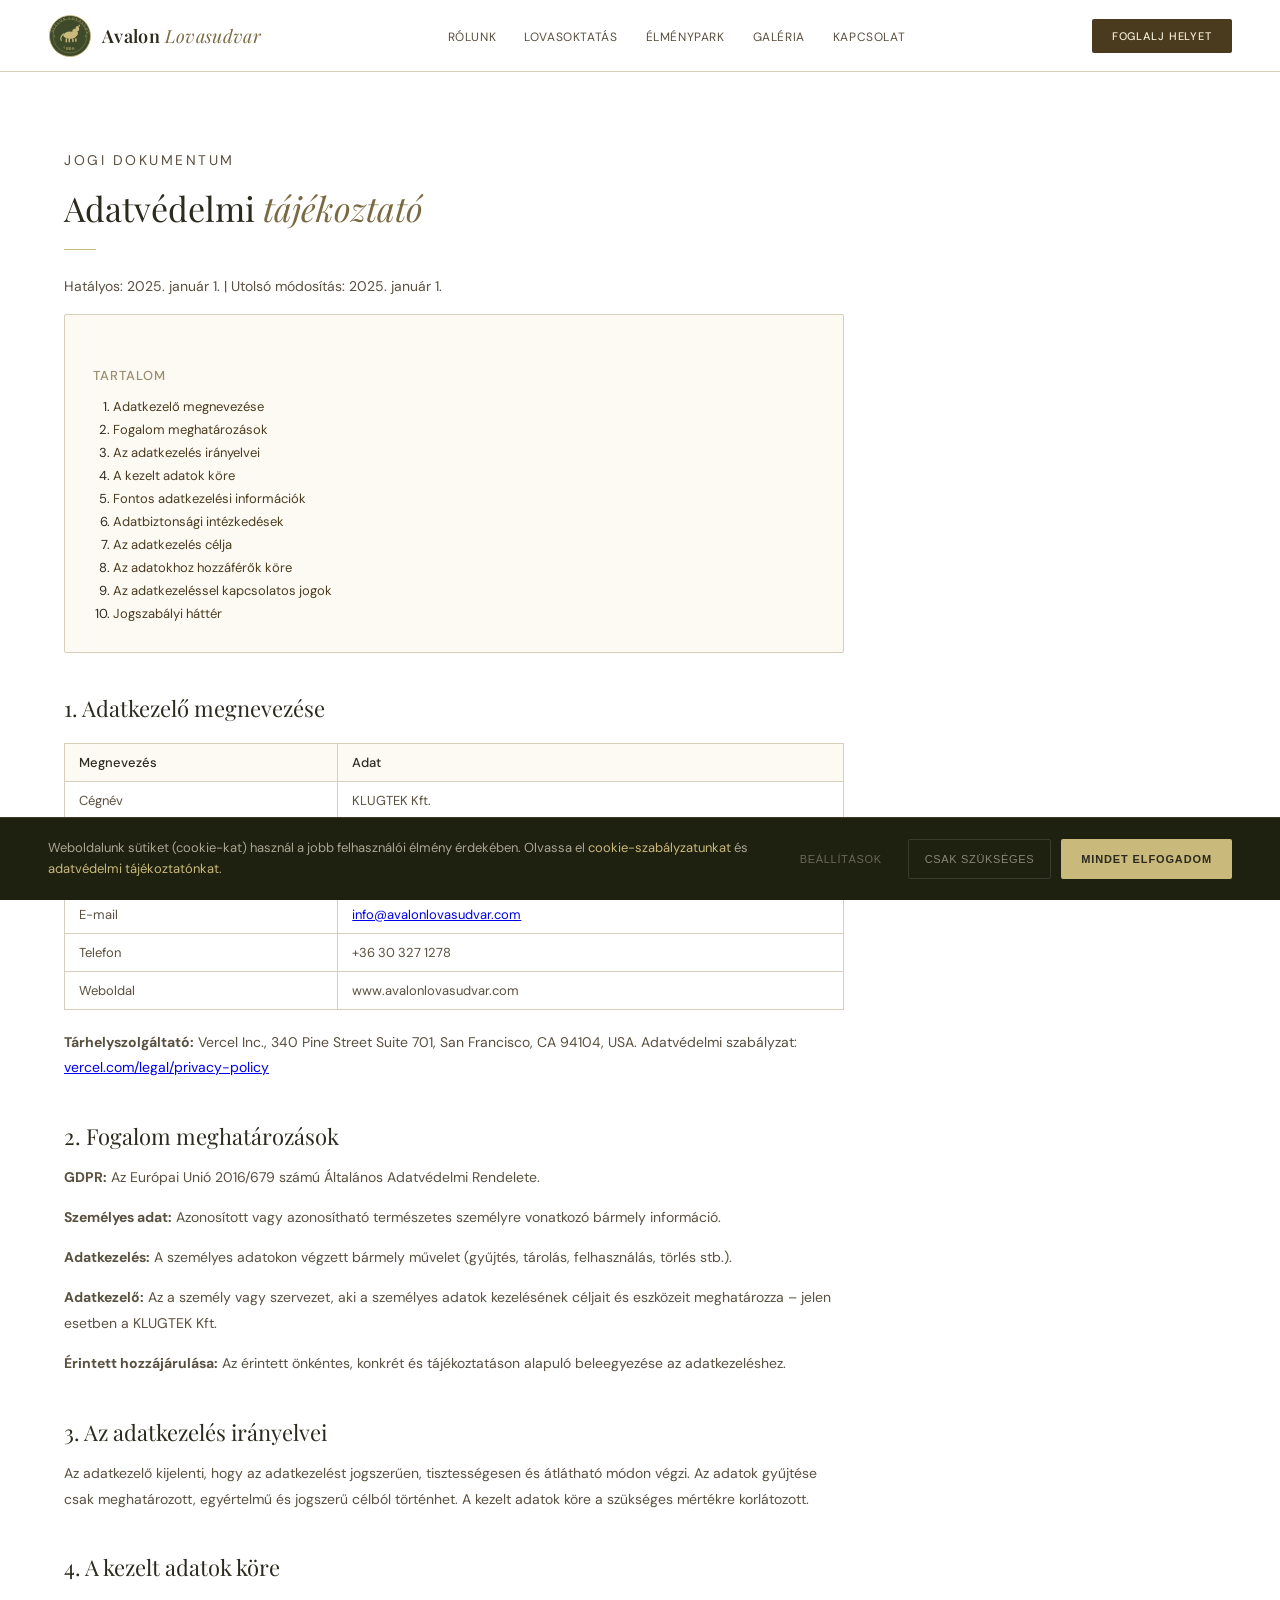
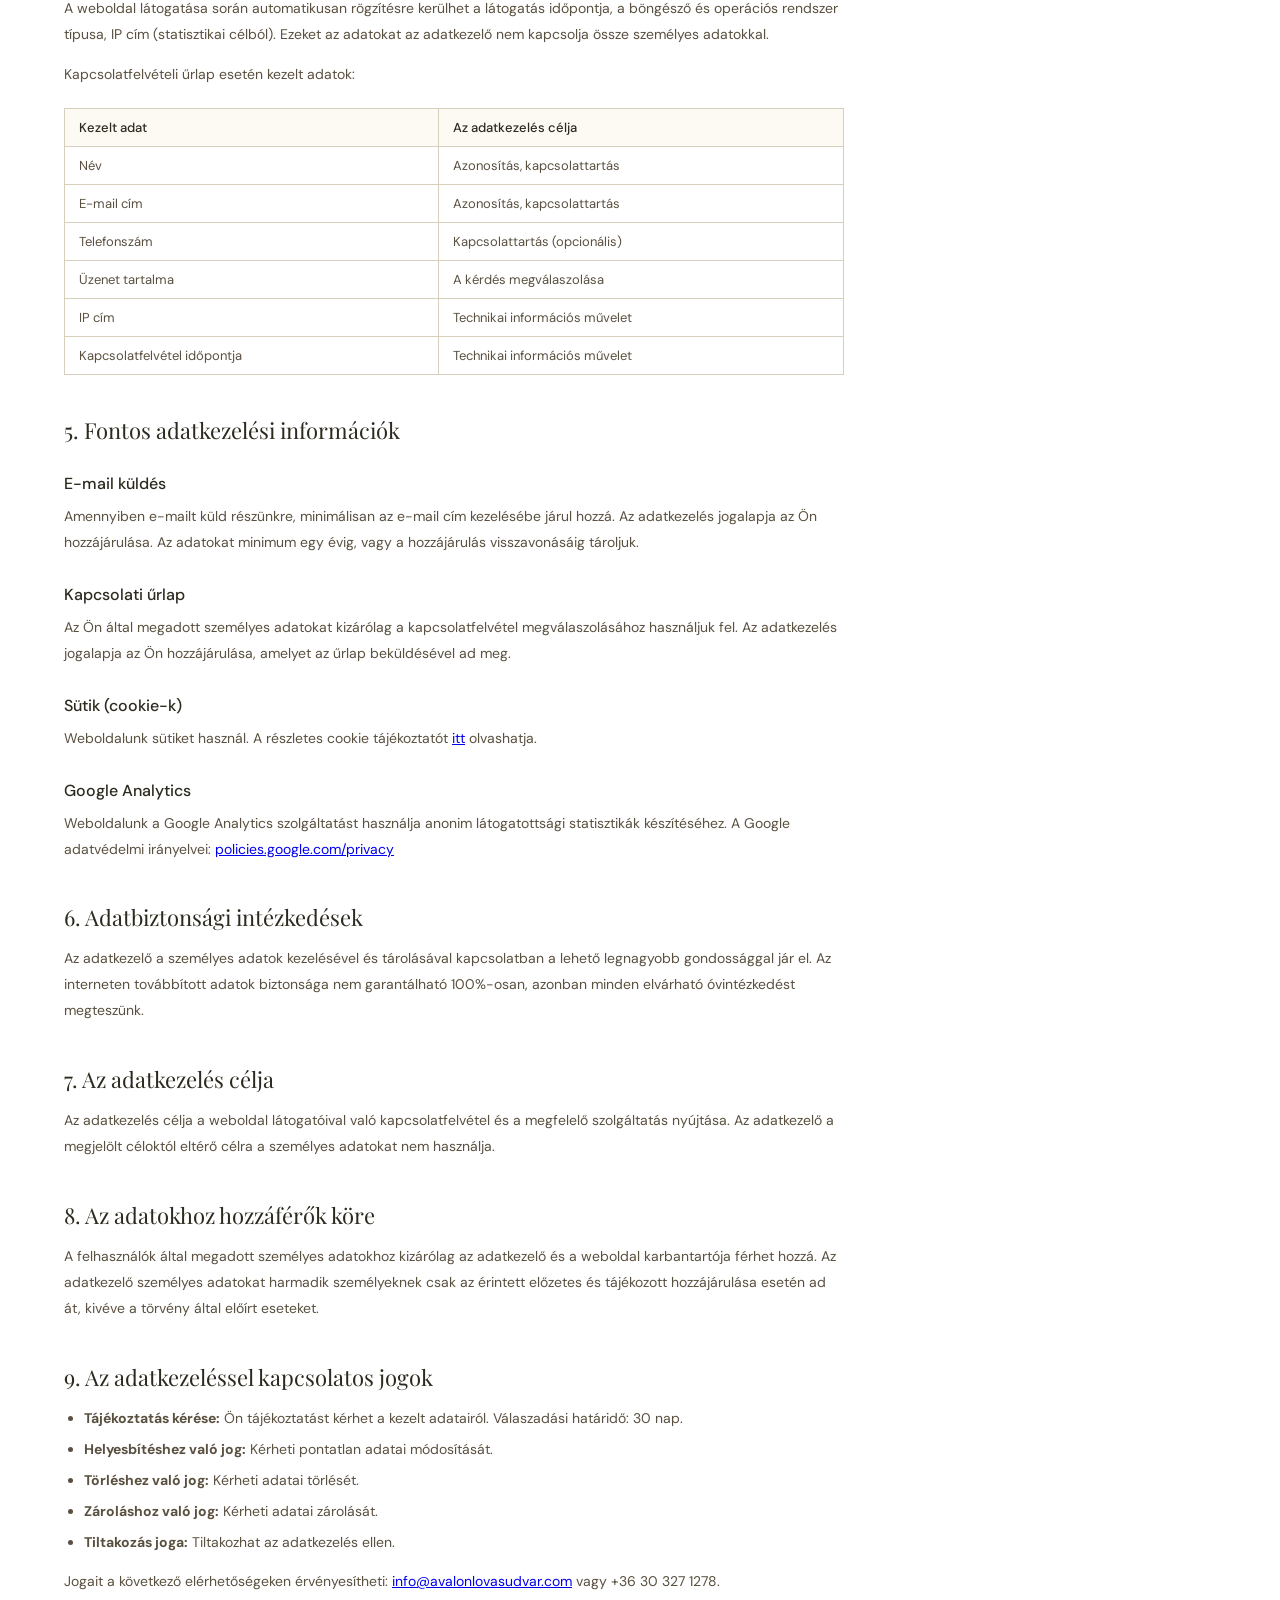
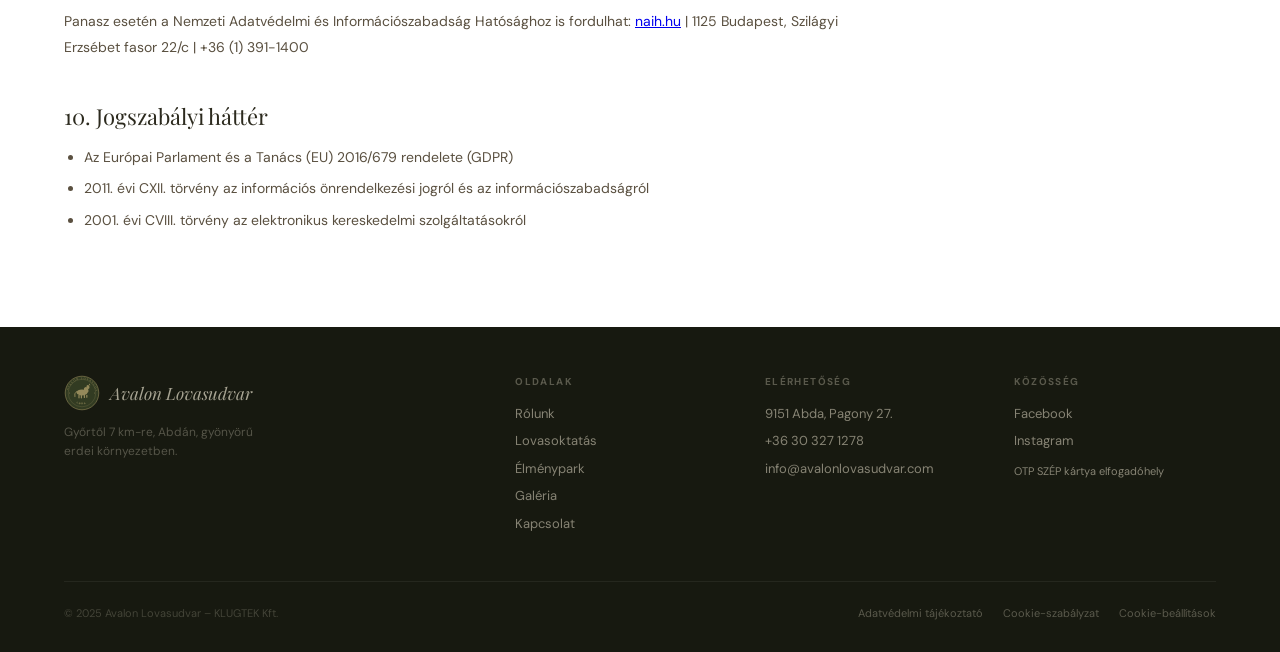
==== commit 0d8cafd9: "Fix: SVG logo (no Wix hotlink block), tabor popup with hero image, logo in nav+footer+popup" ====
--- a/adatvedelem.html
+++ b/adatvedelem.html
@@ -26,7 +26,7 @@
 <body>
 <nav>
   <a href="index.html" class="nav-logo-wrap">
-    <img src="https://static.wixstatic.com/media/d55dbd_452b9f5e8e134b6d811be1b0debe51c1~mv2.png/v1/crop/x_180,y_124,w_588,h_555/fill/w_120,h_114,al_c,q_85,enc_avif,quality_auto/d55dbd_452b9f5e8e134b6d811be1b0debe51c1~mv2.png" alt="Avalon Lovasudvar logó" class="nav-logo-img">
+    <img src="logo.svg" alt="Avalon Lovasudvar logó" class="nav-logo-img">
     <span class="nav-logo">Avalon <em>Lovasudvar</em></span>
   </a>
   <ul class="nav-links" id="navLinks">
@@ -142,7 +142,7 @@
   <div class="footer-top">
     <div class="footer-brand">
       <div class="footer-logo-wrap">
-        <img src="https://static.wixstatic.com/media/d55dbd_452b9f5e8e134b6d811be1b0debe51c1~mv2.png/v1/crop/x_180,y_124,w_588,h_555/fill/w_120,h_114,al_c,q_85,enc_avif,quality_auto/d55dbd_452b9f5e8e134b6d811be1b0debe51c1~mv2.png" alt="Avalon logó" class="footer-logo-img">
+        <img src="logo.svg" alt="Avalon logó" class="footer-logo-img">
         <span class="footer-logo">Avalon Lovasudvar</span>
       </div>
       <span class="footer-tagline">Győrtől 7 km-re, Abdán, gyönyörű erdei környezetben.</span>
@@ -223,12 +223,19 @@
 <div id="tabor-modal">
   <div class="tabor-box">
     <button class="tabor-close" id="taborClose" aria-label="Bezárás">✕</button>
+    <div class="tabor-img-wrap">
+      <img src="https://static.wixstatic.com/media/d55dbd_e5b83d8ebe654da697e2aee7b4ce269b~mv2.jpg/v1/fill/w_560,h_180,al_c,q_80,enc_avif,quality_auto/d55dbd_e5b83d8ebe654da697e2aee7b4ce269b~mv2.jpg" alt="Nyári tábor" style="width:100%;height:160px;object-fit:cover;display:block;">
+      <div style="position:absolute;inset:0;background:linear-gradient(transparent 40%,rgba(15,17,10,0.7));"></div>
+      <div style="position:absolute;bottom:14px;left:20px;">
+        <p style="font-size:10px;letter-spacing:0.18em;text-transform:uppercase;color:#C9B97A;margin-bottom:3px;">Avalon Lovasudvar</p>
+        <p style="font-family:'Playfair Display',serif;font-size:24px;color:#F5EED8;line-height:1.1;">Nyári <strong>Tábor</strong></p>
+      </div>
+    </div>
     <div class="tabor-body">
       <div class="tabor-logo">
-        <img src="https://static.wixstatic.com/media/d55dbd_452b9f5e8e134b6d811be1b0debe51c1~mv2.png/v1/crop/x_180,y_124,w_588,h_555/fill/w_120,h_114,al_c,q_85,enc_avif,quality_auto/d55dbd_452b9f5e8e134b6d811be1b0debe51c1~mv2.png" alt="Avalon logó">
+        <img src="logo.svg" alt="Avalon logó">
         <span class="tabor-logo-text">Avalon <em>Lovasudvar</em></span>
       </div>
-      <p class="tabor-title">Nyári <strong>Tábor</strong></p>
       <p class="tabor-sub">Az Avalon Lovasudvar és Élményparkban – Abda, 2025</p>
       <div class="tabor-price-row">
         <div class="tabor-price-card">
--- a/shared.css
+++ b/shared.css
@@ -24,13 +24,13 @@
 nav {
   position: fixed; top: 0; left: 0; right: 0; z-index: 100;
   display: flex; align-items: center; justify-content: space-between;
-  padding: 0 48px; height: 68px;
+  padding: 0 48px; height: 72px;
   background: rgba(255,255,255,0.96);
   backdrop-filter: blur(8px);
   border-bottom: 0.5px solid var(--border);
 }
 .nav-logo-wrap { display: flex; align-items: center; gap: 10px; text-decoration: none; }
-.nav-logo-img { width: 42px; height: 42px; object-fit: contain; }
+.nav-logo-img { width: 44px; height: 44px; object-fit: contain; flex-shrink: 0; }
 .nav-logo { font-family: 'Playfair Display', serif; font-size: 18px; font-weight: 600; color: var(--ink); letter-spacing: 0.02em; }
 .nav-logo em { font-style: italic; font-weight: 400; color: #7A6A42; }
 .nav-links { display: flex; gap: 28px; list-style: none; }
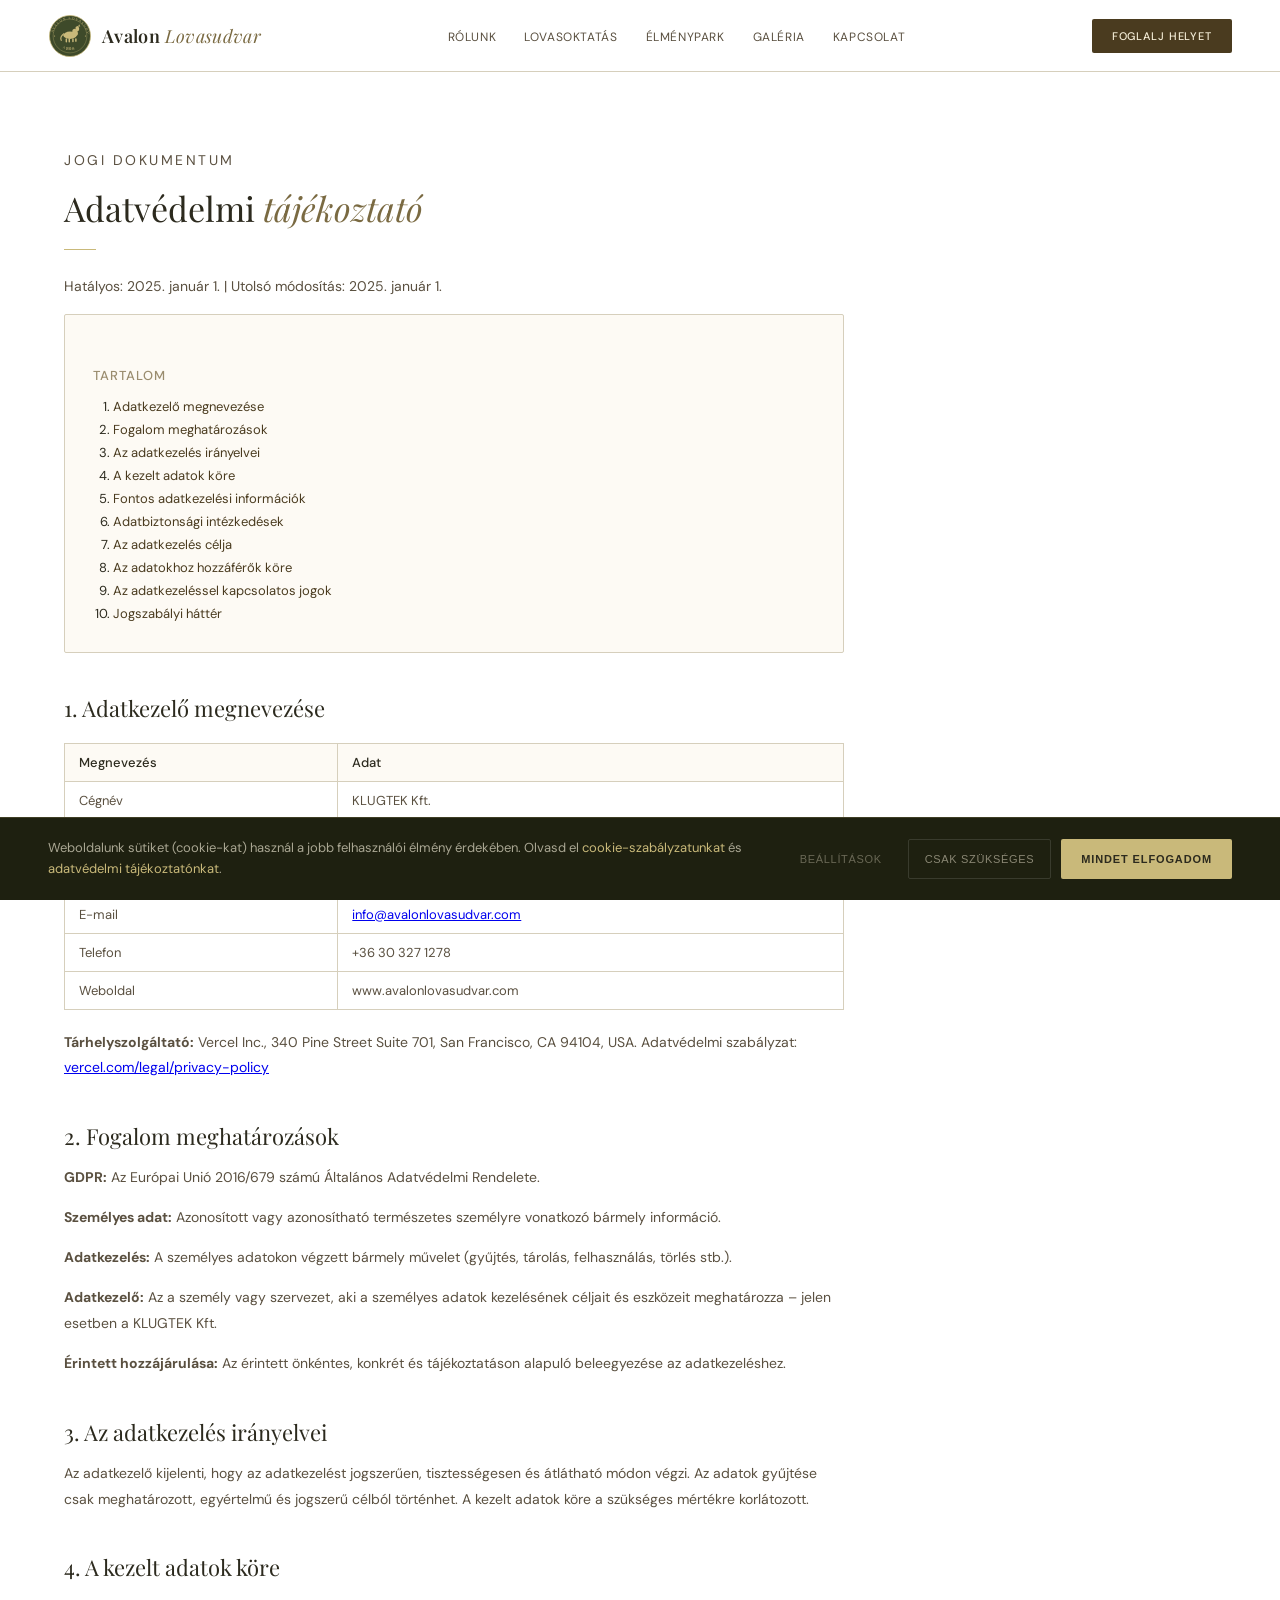
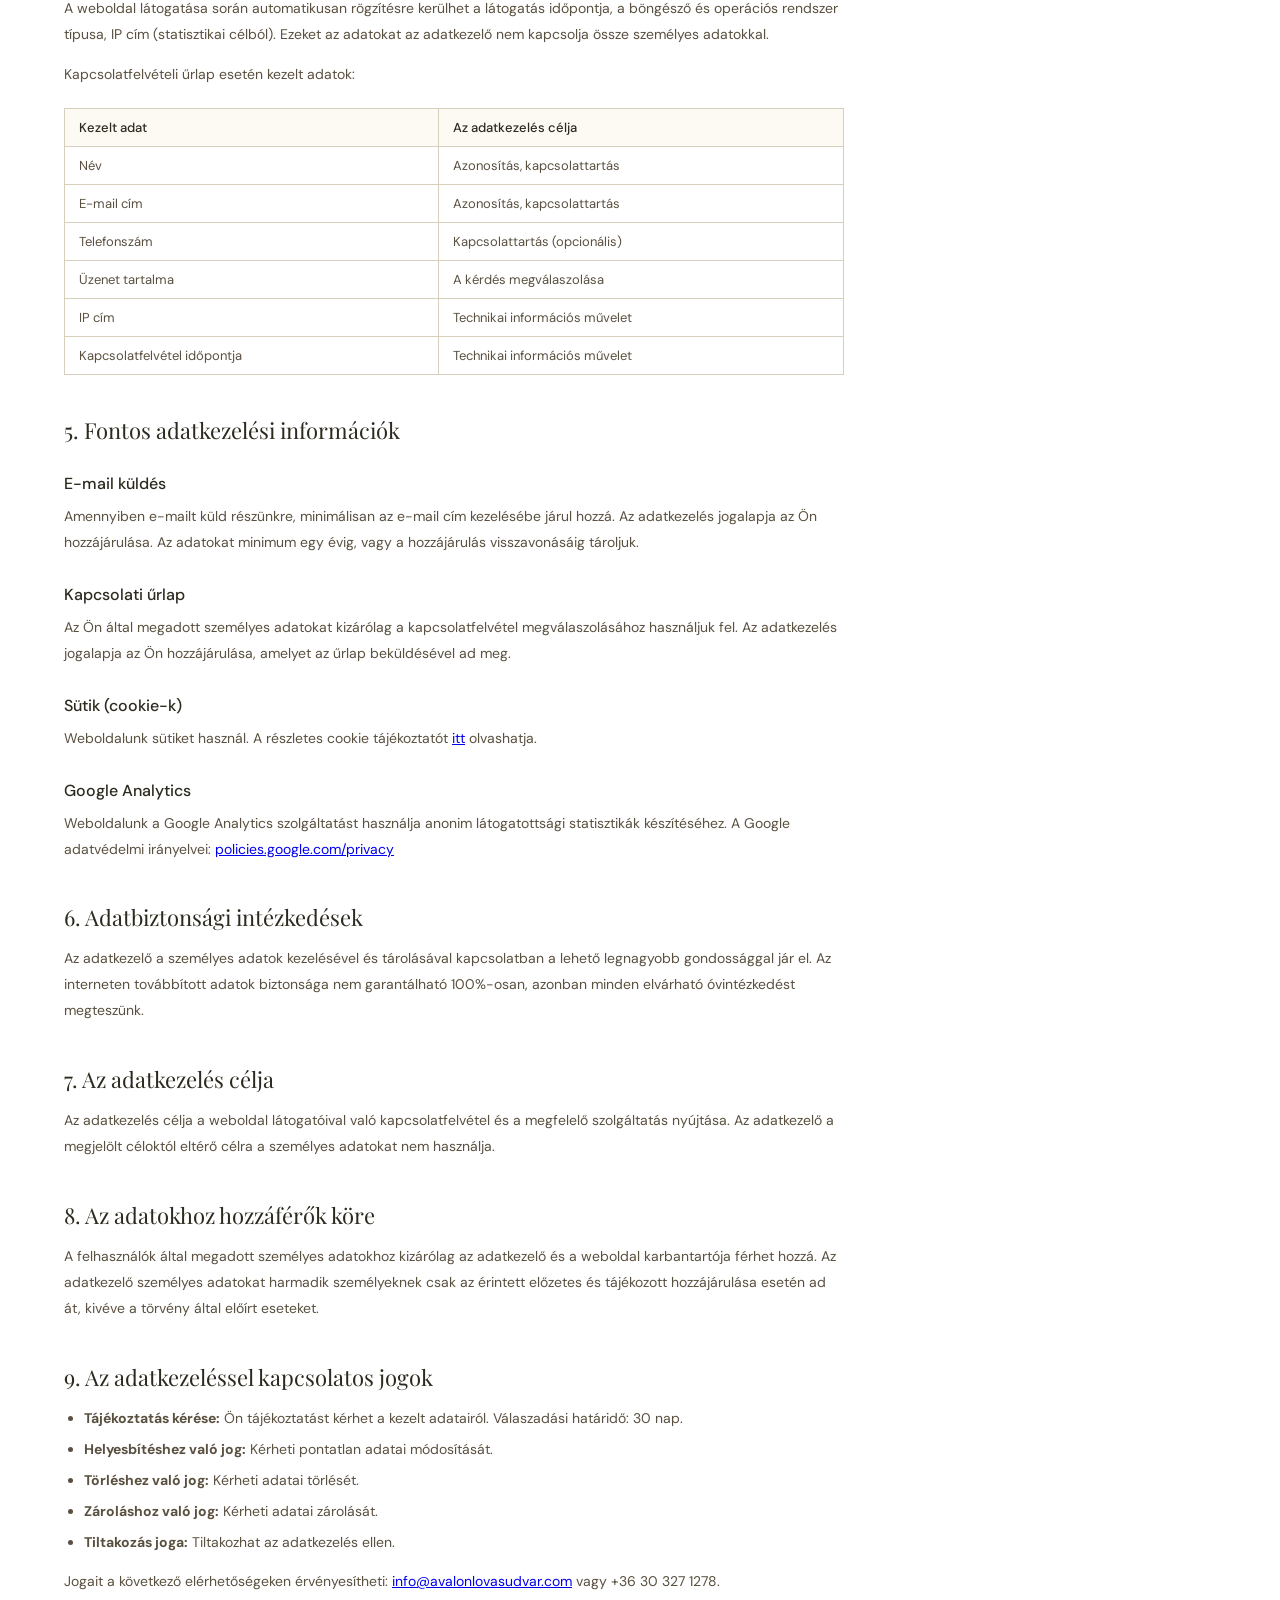
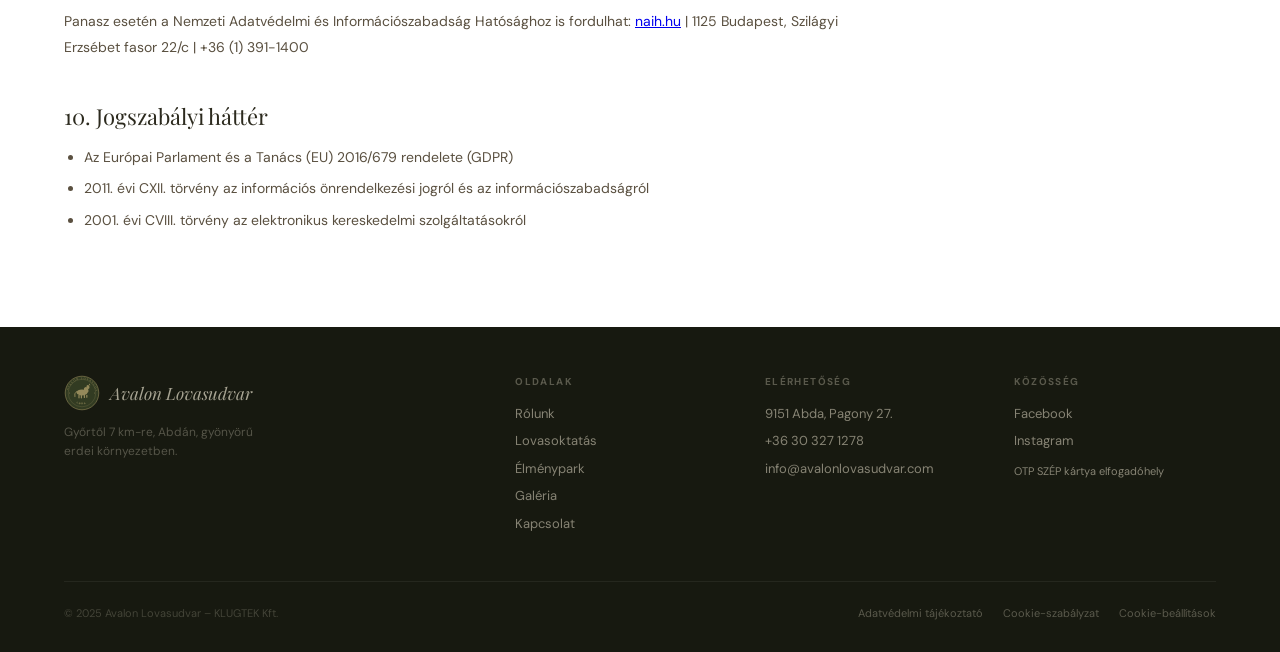
==== commit e21302f8: "Fix: helyesírás (Olvasd/Olvassa, quadpálya, minigolfpálya, Élménypark, Lovasoktatás), popup csak ind" ====
--- a/adatvedelem.html
+++ b/adatvedelem.html
@@ -180,7 +180,7 @@
 <div id="cookie-banner" class="hidden">
   <p class="cookie-text">
     Weboldalunk sütiket (cookie-kat) használ a jobb felhasználói élmény érdekében.
-    Olvassa el <a href="cookie.html">cookie-szabályzatunkat</a> és <a href="adatvedelem.html">adatvédelmi tájékoztatónkat</a>.
+    Olvasd el <a href="cookie.html">cookie-szabályzatunkat</a> és <a href="adatvedelem.html">adatvédelmi tájékoztatónkat</a>.
   </p>
   <div class="cookie-btns">
     <button class="cookie-settings-btn" id="cookieSettings">Beállítások</button>
@@ -220,63 +220,6 @@
     </div>
   </div>
 </div>
-<div id="tabor-modal">
-  <div class="tabor-box">
-    <button class="tabor-close" id="taborClose" aria-label="Bezárás">✕</button>
-    <div class="tabor-img-wrap">
-      <img src="https://static.wixstatic.com/media/d55dbd_e5b83d8ebe654da697e2aee7b4ce269b~mv2.jpg/v1/fill/w_560,h_180,al_c,q_80,enc_avif,quality_auto/d55dbd_e5b83d8ebe654da697e2aee7b4ce269b~mv2.jpg" alt="Nyári tábor" style="width:100%;height:160px;object-fit:cover;display:block;">
-      <div style="position:absolute;inset:0;background:linear-gradient(transparent 40%,rgba(15,17,10,0.7));"></div>
-      <div style="position:absolute;bottom:14px;left:20px;">
-        <p style="font-size:10px;letter-spacing:0.18em;text-transform:uppercase;color:#C9B97A;margin-bottom:3px;">Avalon Lovasudvar</p>
-        <p style="font-family:'Playfair Display',serif;font-size:24px;color:#F5EED8;line-height:1.1;">Nyári <strong>Tábor</strong></p>
-      </div>
-    </div>
-    <div class="tabor-body">
-      <div class="tabor-logo">
-        <img src="logo.svg" alt="Avalon logó">
-        <span class="tabor-logo-text">Avalon <em>Lovasudvar</em></span>
-      </div>
-      <p class="tabor-sub">Az Avalon Lovasudvar és Élményparkban – Abda, 2025</p>
-      <div class="tabor-price-row">
-        <div class="tabor-price-card">
-          <p class="tabor-price-label">Tábor ára</p>
-          <p class="tabor-price-val">85 000 Ft</p>
-          <p style="font-size:11px;color:rgba(245,238,216,0.4);margin-top:2px;">/ 5 nap</p>
-        </div>
-        <div class="tabor-price-card">
-          <p class="tabor-price-label">Napi jegy</p>
-          <p class="tabor-price-val">20 000 Ft</p>
-          <p style="font-size:11px;color:rgba(245,238,216,0.4);margin-top:2px;">/ nap</p>
-        </div>
-      </div>
-      <div class="tabor-turnusok">
-        <h4>Turnusok 2025-ben</h4>
-        <p>Június 22–26. &nbsp;·&nbsp; Július 6–10. &nbsp;·&nbsp; Július 13–17.<br>Július 20–24. &nbsp;·&nbsp; Július 27–31. &nbsp;·&nbsp; Augusztus 3–7.<br>Augusztus 10–14.</p>
-      </div>
-      <div class="tabor-features">
-        <div class="tabor-feat">
-          <div class="tabor-feat-icon">🍽️</div>
-          <p class="tabor-feat-label">Napközis ellátás<br>3× étkezés<br>Korlátlan innivaló</p>
-        </div>
-        <div class="tabor-feat">
-          <div class="tabor-feat-icon">🐴</div>
-          <p class="tabor-feat-label">Lovas<br>foglalkozás</p>
-        </div>
-        <div class="tabor-feat">
-          <div class="tabor-feat-icon">🎨</div>
-          <p class="tabor-feat-label">Elméleti oktatás<br>Kézműves foglalkozás<br>Kisállat-gondozás</p>
-        </div>
-      </div>
-      <div class="tabor-cta-row">
-        <a href="kapcsolat.html" class="btn-gold" id="taborCta">Érdeklődöm →</a>
-        <a href="tel:+36303271278" class="btn-outline">+36 30 327 1278</a>
-      </div>
-      <label class="tabor-dont-show">
-        <input type="checkbox" id="taborDontShow">
-        <span>Ne jelenjen meg újra</span>
-      </label>
-    </div>
-  </div>
-</div>
+
 <script src="shared.js"></script>
 </body></html>
